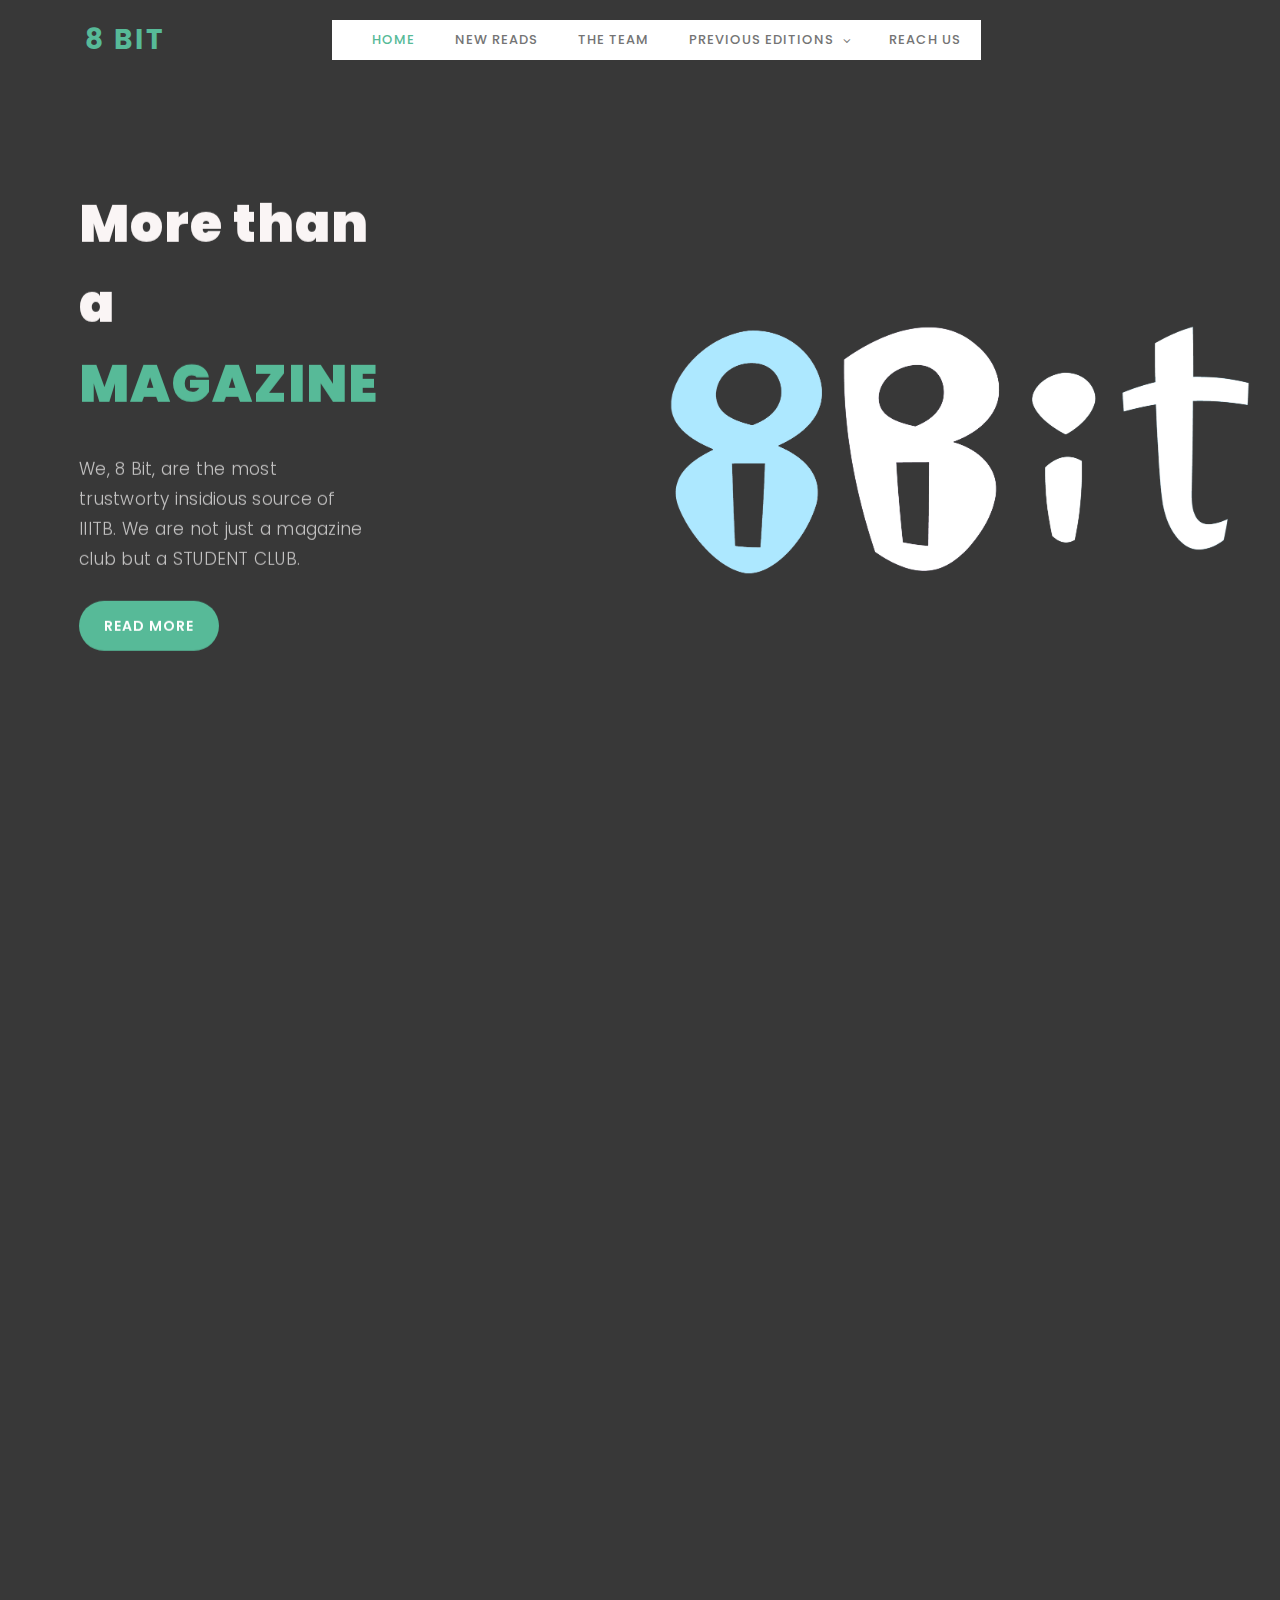
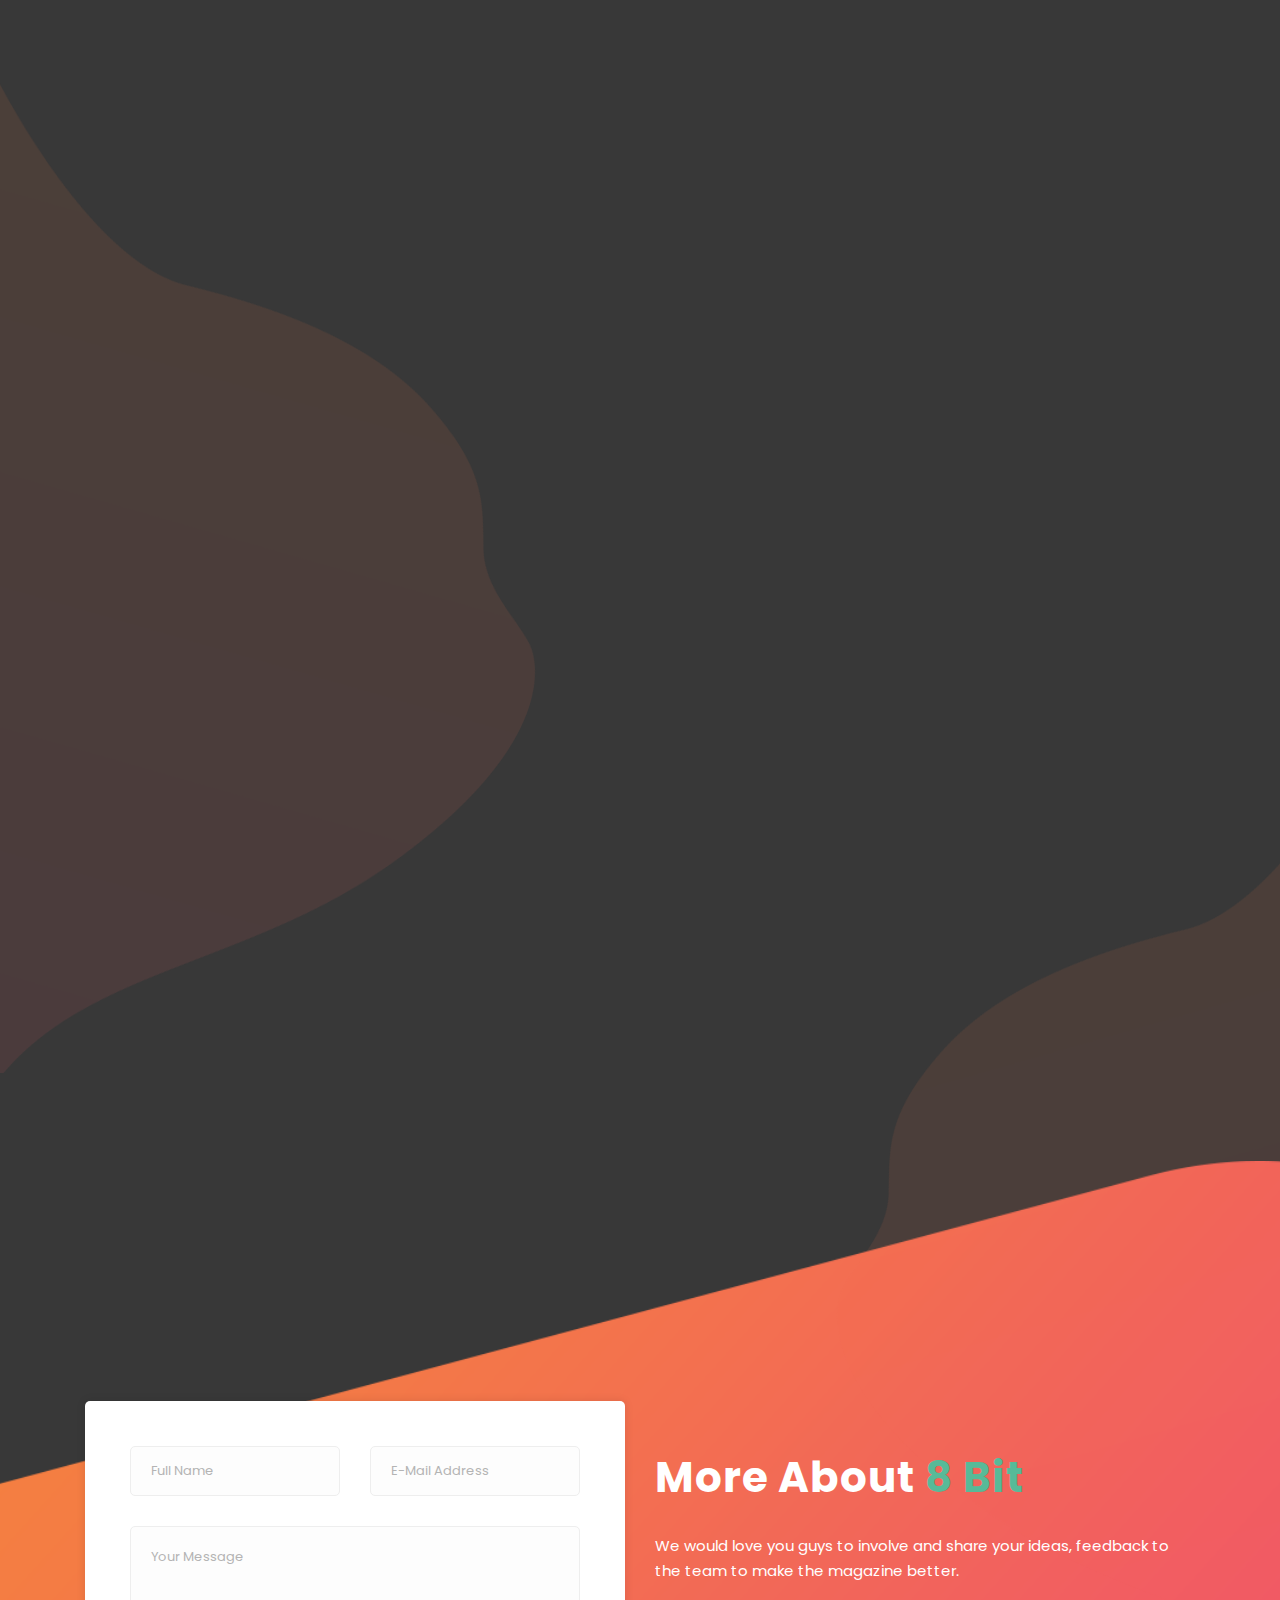
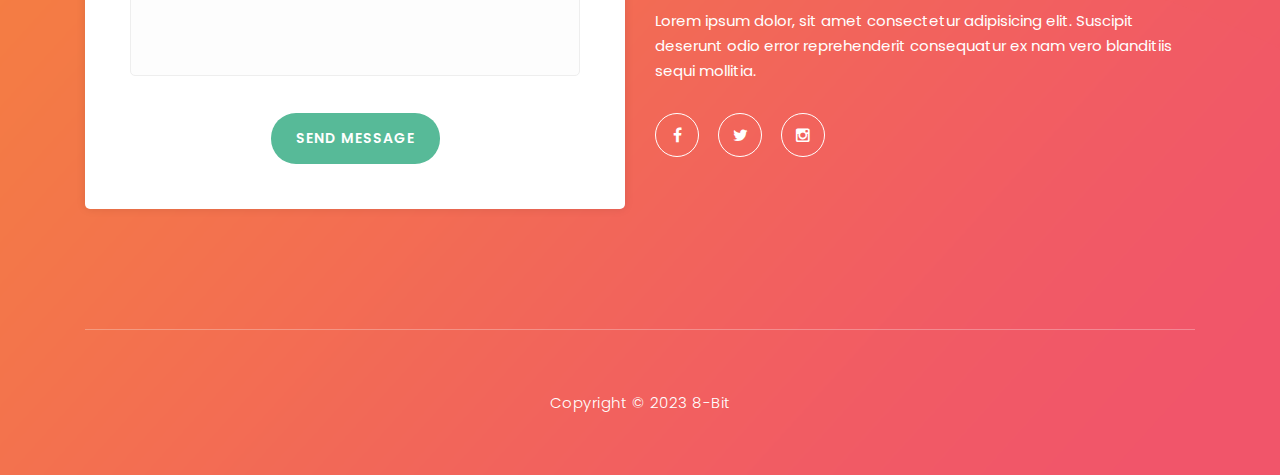
==== index.html @ 643fefad "Add files via upload" ====
<!DOCTYPE html>
<html lang="en">

<head>

    <meta charset="utf-8">
    <meta name="viewport" content="width=device-width, initial-scale=1, shrink-to-fit=no">
    <meta name="description" content="">
    <meta name="author" content="">
    <link href="https://fonts.googleapis.com/css?family=Poppins:100,200,300,400,500,600,700,800,900&display=swap" rel="stylesheet">

    <title>8 Bit</title>
    <link rel="icon" type="image/x-icon" href="assets/images/8Bit logo Transparent.png">

    <!-- Additional CSS Files -->
    <link rel="stylesheet" type="text/css" href="assets/css/bootstrap.min.css">

    <link rel="stylesheet" type="text/css" href="assets/css/font-awesome.css">

    <link rel="stylesheet" href="assets/css/style.css">

    <link rel="stylesheet" href="assets/css/owl-carousel.css">

</head>

<body>

    <!-- ***** Preloader Start ***** -->
    <div id="preloader">
        <div class="jumper">
            <div></div>
            <div></div>
            <div></div>
        </div>
    </div>
    <!-- ***** Preloader End ***** -->


    <!-- ***** Header Area Start ***** -->
    <header class="header-area header-sticky">
        <div class="container">
            <div class="row">
                <div class="col-12">
                    <nav class="main-nav">
                        <!-- ***** Logo Start ***** -->
                        <a href="index.html" class="logo">
                            8 Bit
                        </a>
                        <!-- ***** Logo End ***** -->
                        <!-- ***** Menu Start ***** -->
                        <ul class="nav">
                            <li class="scroll-to-section"><a href="#welcome" class="menu-item">Home</a></li>
                            <li class="scroll-to-section"><a href="#about" class="menu-item">New Reads</a></li>
                            <li><a href="./team/team.html">The Team</a>
                            </li>
                            <li class="submenu">
                                <a href="./magazinePage/mag.html">Previous Editions</a>
                            </li>
                            <li class="scroll-to-section"><a href="#contact" class="menu-item">Reach Us</a></li>
                        </ul>
                        <a class='menu-trigger'>
                            <span>Menu</span>
                        </a>
                        <!-- ***** Menu End ***** -->
                    </nav>
                </div>
            </div>
        </div>
    </header>
    <!-- ***** Header Area End ***** -->


    <!-- ***** Welcome Area Start ***** -->
    <div class="welcome-area" id="welcome">
        <!-- ***** Header Text Start ***** -->
        <div class="header-text">
            <div class="container">
                <div class="row">
                    <div class="left-text col-lg-6 col-md-12 col-sm-12 col-xs-12"
                        data-scroll-reveal="enter left move 30px over 0.6s after 0.4s">
                        <h1>More than a <em>MAGAZINE</em></h1>
                        <p>We, 8 Bit, are the most trustworty insidious source of IIITB. We are not just a magazine club but a STUDENT CLUB.</p> 
                        <a href="#about" class="main-button-slider">READ MORE</a>
                    </div>
                </div>
            </div>
        </div>
        <!-- ***** Header Text End ***** -->
    </div>
    <!-- ***** Welcome Area End ***** -->

    <!-- ***** Features Big Item Start ***** -->
    <section class="section" id="about">
        <div class="container">
            <div class="row">
                <div class="col-lg-4 col-md-6 col-sm-12 col-xs-12"
                    data-scroll-reveal="enter left move 30px over 0.6s after 0.4s">
                    <div class="features-item">
                        <div class="features-icon">
                            <img src="assets/images/magcover.png" alt="">
                            <h4>The Latest Release</h4>
                            <p>This is the latest release of the club which talks about all the events happened in the month of April.</p>
                            <a href="https://bit.ly/8bit-silver-jubilee" target="_blank" class="main-button">
                                Read Here
                            </a>
                        </div>
                    </div>
                </div>
                <div class="col-lg-4 col-md-6 col-sm-12 col-xs-12"
                    data-scroll-reveal="enter bottom move 30px over 0.6s after 0.4s">
                    <div class="features-item">
                        <div class="features-icon">
                            <img src="./magazinePage/assets/images/mag2.png" alt="">
                            <h4>The Most Read</h4>
                            <p>This is the latest release of the club which talks about all the events happened in the month of April.</p>
                            <a href="https://drive.google.com/file/d/1dlOh68uidjnScRmgsCy-uR4iBWKFXoN7/view" target="_blank" class="main-button">
                                Read Here
                            </a>
                        </div>
                    </div>
                </div>
                <div class="col-lg-4 col-md-6 col-sm-12 col-xs-12"
                    data-scroll-reveal="enter right move 30px over 0.6s after 0.4s">
                    <div class="features-item">
                        <div class="features-icon">
                            <img src="./magazinePage/assets/images/mag3.png" alt="">
                            <h4>The Start</h4>
                            <p>This is the latest release of the club which talks about all the events happened in the month of April.</p>
                            <a href="https://drive.google.com/file/d/1ORJxtQ1uxZ0QmLn30o7F_q2havm-HxZy/view?usp=drive_link" target="_blank" class="main-button">
                                Read Here
                            </a>
                        </div>
                    </div>
                </div>
            </div>
        </div>
    </section>
    <!-- ***** Features Big Item End ***** -->

    <div class="left-image-decor"></div>

    <!-- ***** Features Big Item Start ***** -->
    <section class="section" id="promotion">
        <div class="container">
            <div class="row">
                <div class="left-image col-lg-5 col-md-12 col-sm-12 mobile-bottom-fix-big"
                    data-scroll-reveal="enter left move 30px over 0.6s after 0.4s">
                    <img src="assets/images/next.png" class="rounded img-fluid d-block mx-auto" alt="App">
                </div>
                <div class="right-text offset-lg-1 col-lg-6 col-md-12 col-sm-12 mobile-bottom-fix">
                    <ul>
                        <li data-scroll-reveal="enter right move 30px over 0.6s after 0.4s">
                            <img src="assets/images/about-icon-01.png" alt="">
                            <div class="text">
                                <h4>What is Coming Next</h4>
                                <p>Lorem ipsum dolor, sit amet consectetur adipisicing elit. Suscipit deserunt odio error reprehenderit consequatur ex nam vero blanditiis sequi mollitia.</p>
                            </div>
                        </li>
                        <li data-scroll-reveal="enter right move 30px over 0.6s after 0.5s">
                            <img src="assets/images/about-icon-02.png" alt="">
                            <div class="text">
                                <h4>Contest Next Week</h4>
                                <p>Lorem ipsum dolor, sit amet consectetur adipisicing elit. Suscipit deserunt odio error reprehenderit consequatur ex nam vero blanditiis sequi mollitia.</p>
                            </div>
                        </li>
                        <li data-scroll-reveal="enter right move 30px over 0.6s after 0.6s">
                            <img src="assets/images/about-icon-03.png" alt="">
                            <div class="text">
                                <h4>Download the Previous Editions</h4>
                                <p>Lorem ipsum dolor, sit amet consectetur adipisicing elit. Suscipit deserunt odio error reprehenderit consequatur ex nam vero blanditiis sequi mollitia.</p>
                            </div>
                        </li>
                    </ul>
                </div>
            </div>
        </div>
    </section>
    <!-- ***** Features Big Item End ***** -->

    <div class="right-image-decor"></div>


    <!-- ***** Footer Start ***** -->
    <footer id="contact-us">
        <div class="container">
            <div class="footer-content">
                <div class="row">
                    <!-- ***** Contact Form Start ***** -->
                    <div class="col-lg-6 col-md-12 col-sm-12">
                        <div class="contact-form">
                            <form id="contact" action="mailto:8bit@iiitb.ac.in" method="post" enctype="text/plain">
                                <div class="row">
                                    <div class="col-md-6 col-sm-12">
                                        <fieldset>
                                            <input name="name" type="text" id="name" placeholder="Full Name" required=""
                                                style="background-color: rgba(250,250,250,0.3);">
                                        </fieldset>
                                    </div>
                                    <div class="col-md-6 col-sm-12">
                                        <fieldset>
                                            <input name="email" type="text" id="email" placeholder="E-Mail Address"
                                                required="" style="background-color: rgba(250,250,250,0.3);">
                                        </fieldset>
                                    </div>
                                    <div class="col-lg-12">
                                        <fieldset>
                                            <textarea name="message" rows="6" id="message" placeholder="Your Message"
                                                required="" style="background-color: rgba(250,250,250,0.3);"></textarea>
                                        </fieldset>
                                    </div>
                                    <div class="col-lg-12">
                                        <fieldset>
                                            <button type="submit" id="form-submit" class="main-button">Send Message</button>
                                        </fieldset>
                                    </div>
                                </div>
                            </form>
                        </div>
                    </div>
                    <div class="right-content col-lg-6 col-md-12 col-sm-12">
                        <h2>More About <em>8 Bit</em></h2>
                        <p>We would love you guys to involve and share your ideas, feedback to the team to make the magazine better.
                            <br><br>Lorem ipsum dolor, sit amet consectetur adipisicing elit. Suscipit deserunt odio error reprehenderit consequatur ex nam vero blanditiis sequi mollitia.</p>
                        <ul class="social">
                            <li><a href="#"><i class="fa fa-facebook"></i></a></li>
                            <li><a href="#"><i class="fa fa-twitter"></i></a></li>
                            <li><a href="#"><i class="fa fa-instagram"></i></a></li>
                        </ul>
                    </div>
                </div>
            </div>
            <div class="row">
                <div class="col-lg-12">
                    <div class="sub-footer">
                        <p>Copyright &copy; 2023 8-Bit

                       </p>
                    </div>
                </div>
            </div>
        </div>
    </footer>

    <!-- jQuery -->
    <script src="assets/js/jquery-2.1.0.min.js"></script>

    <!-- Bootstrap -->
    <script src="assets/js/popper.js"></script>
    <script src="assets/js/bootstrap.min.js"></script>

    <!-- Plugins -->
    <script src="assets/js/owl-carousel.js"></script>
    <script src="assets/js/scrollreveal.min.js"></script>
    <script src="assets/js/waypoints.min.js"></script>
    <script src="assets/js/jquery.counterup.min.js"></script>
    <script src="assets/js/imgfix.min.js"></script>

    <!-- Global Init -->
    <script src="assets/js/custom.js"></script>

</body>
</html>
---- assets/css/style.css ----
@import url("https://fonts.googleapis.com/css?family=Poppins:100,200,300,400,500,600,700,800,900");

html, body, div, span, applet, object, iframe, h1, h2, h3, h4, h5, h6, p, blockquote, div
pre, a, abbr, acronym, address, big, cite, code, del, dfn, em, font, img, ins, kbd, q,
s, samp, small, strike, strong, sub, sup, tt, var, b, u, i, center, dl, dt, dd, ol, ul, li,
figure, header, nav, section, article, aside, footer, figcaption {
  margin: 0;
  padding: 0;
  border: 0;
  outline: 0;
}

.clearfix:after {
  content: ".";
  display: block;
  clear: both;
  visibility: hidden;
  line-height: 0;
  height: 0;
}

.clearfix {
  display: inline-block;
}

html[xmlns] .clearfix {
  display: block;
}

* html .clearfix {
  height: 1%;
}

ul, li {
  padding: 0;
  margin: 0;
  list-style: none;
}

header, nav, section, article, aside, footer, hgroup {
  display: block;
}

* {
  box-sizing: border-box;
}

html, body {
  font-family: 'Poppins', sans-serif;
  font-weight: 400;
  background-color: #fff;
  font-size: 16px;
  -ms-text-size-adjust: 100%;
  -webkit-font-smoothing: antialiased;
  -moz-osx-font-smoothing: grayscale;
}

a {
  text-decoration: none !important;
}

h1, h2, h3, h4, h5, h6 {
  margin-top: 0px;
  margin-bottom: 0px;
}

ul {
  margin-bottom: 0px;
}

p {
  font-size: 15px;
  line-height: 25px;
  color: #e0e0e0;
}

html,
body {
  background: #383838;
  font-family: 'Poppins', sans-serif;
}

::selection {
  background: #2d4159;
  color: #fff;
}

::-moz-selection {
  background: #2d4159;
  color: #fff;
}

@media (max-width: 991px) {
  html, body {
    overflow-x: hidden;
  }
  .mobile-top-fix {
    margin-top: 30px;
    margin-bottom: 0px;
  }
  .mobile-bottom-fix {
    margin-bottom: 30px;
  }
  .mobile-bottom-fix-big {
    margin-bottom: 60px;
  }
}

a.main-button-slider {
  font-size: 14px;
  border-radius: 25px;
  padding: 15px 25px;
  background-color: #57ba98;
  text-transform: uppercase;
  color: #fff;
  font-weight: 600;
  letter-spacing: 1px;
  -webkit-transition: all 0.3s ease 0s;
  -moz-transition: all 0.3s ease 0s;
  -o-transition: all 0.3s ease 0s;
  transition: all 0.3s ease 0s;
}

a.main-button-slider:hover {
  background-color: #2d4159;
}

a.main-button {
  font-size: 14px;
  border-radius: 25px;
  padding: 15px 25px;
  background-color: #57ba98;
  text-transform: uppercase;
  color: #fff;
  font-weight: 600;
  letter-spacing: 1px;
  -webkit-transition: all 0.3s ease 0s;
  -moz-transition: all 0.3s ease 0s;
  -o-transition: all 0.3s ease 0s;
  transition: all 0.3s ease 0s;
}

a.main-button:hover {
  background-color: #2d4159;
}

button.main-button {
  outline: none;
  border: none;
  cursor: pointer;
  font-size: 14px;
  border-radius: 25px;
  padding: 15px 25px;
  background-color: #57ba98;
  text-transform: uppercase;
  color: #fff;
  font-weight: 600;
  letter-spacing: 1px;
  -webkit-transition: all 0.3s ease 0s;
  -moz-transition: all 0.3s ease 0s;
  -o-transition: all 0.3s ease 0s;
  transition: all 0.3s ease 0s;
}

button.main-button:hover {
  background-color: #2d4159;
}


.center-heading {
  margin-bottom: 70px;
}

.center-heading h2 {
  margin-top: 0px;
  text-align: center;
  font-size: 42px;
  font-weight: 700;
  color: #d4d4d4;
  margin-bottom: 25px;
}

.center-heading h2 em {
  font-style: normal;
  color: #57ba98;
}

.center-heading p {
  font-size: 15px;
  color: #d4d4d4  ;
  text-align: center;
}


/* 
---------------------------------------------
header
--------------------------------------------- 
*/

.background-header {
  background-color: #fff;
  height: 80px!important;
  position: fixed!important;
  top: 0px;
  left: 0px;
  right: 0px;
  box-shadow: 0px 0px 10px rgba(0,0,0,0.15)!important;
}

.background-header .logo,
.background-header .main-nav .nav li a {
  color: #1e1e1e!important;
}

.background-header .main-nav .nav li:hover a {
  color: #57ba98!important;
}

.background-header .nav li a.active {
  color: #57ba98!important;
}

.header-area {
  position: absolute;
  top: 0px;
  left: 0px;
  right: 0px;
  z-index: 100;
  height: 100px;
  -webkit-transition: all .5s ease 0s;
  -moz-transition: all .5s ease 0s;
  -o-transition: all .5s ease 0s;
  transition: all .5s ease 0s;
}

.header-area .main-nav {
  min-height: 80px;
  background: transparent;
}

.header-area .main-nav .logo {
  line-height: 80px;
  color: #57ba98;
  font-size: 28px;
  font-weight: 700;
  text-transform: uppercase;
  letter-spacing: 2px;
  float: left;
  -webkit-transition: all 0.3s ease 0s;
  -moz-transition: all 0.3s ease 0s;
  -o-transition: all 0.3s ease 0s;
  transition: all 0.3s ease 0s;
}


.header-area .main-nav .nav {
  float: left;
  margin-top: 27px;
  margin-left: 15%;
  margin-right: 0px;
  background-color: #fff;
  padding: 0px 20px;
  -webkit-transition: all 0.3s ease 0s;
  -moz-transition: all 0.3s ease 0s;
  -o-transition: all 0.3s ease 0s;
  transition: all 0.3s ease 0s;
  position: relative;
  z-index: 999;
}

.header-area .main-nav .nav li {
  padding-left: 20px;
  padding-right: 20px;
}

.header-area .main-nav .nav li:last-child {
  padding-right: 0px;
}

.header-area .main-nav .nav li a {
  display: block;
  font-weight: 500;
  font-size: 13px;
  color: #747474;
  text-transform: uppercase;
  -webkit-transition: all 0.3s ease 0s;
  -moz-transition: all 0.3s ease 0s;
  -o-transition: all 0.3s ease 0s;
  transition: all 0.3s ease 0s;
  height: 40px;
  line-height: 40px;
  border: transparent;
  letter-spacing: 1px;
}

.header-area .main-nav .nav li:hover a {
  color: #57ba98;
}

.header-area .main-nav .nav li.submenu {
  position: relative;
  padding-right: 35px;
}

.header-area .main-nav .nav li.submenu:after {
  font-family: FontAwesome;
  content: "\f107";
  font-size: 12px;
  color: #747474;
  position: absolute;
  right: 18px;
  top: 12px;
}

.header-area .main-nav .nav li.submenu ul {
  position: absolute;
  width: 200px;
  box-shadow: 0 2px 28px 0 rgba(0, 0, 0, 0.06);
  overflow: hidden;
  top: 40px;
  opacity: 0;
  transform: translateY(-2em);
  visibility: hidden;
  z-index: -1;
  transition: all 0.3s ease-in-out 0s, visibility 0s linear 0.3s, z-index 0s linear 0.01s;
}

.header-area .main-nav .nav li.submenu ul li {
  margin-left: 0px;
  padding-left: 0px;
  padding-right: 0px;
}

.header-area .main-nav .nav li.submenu ul li a {
  display: block;
  background: #fff;
  color: #747474!important;
  padding-left: 20px;
  height: 40px;
  line-height: 40px;
  -webkit-transition: all 0.3s ease 0s;
  -moz-transition: all 0.3s ease 0s;
  -o-transition: all 0.3s ease 0s;
  transition: all 0.3s ease 0s;
  position: relative;
  font-size: 13px;
  border-bottom: 1px solid #f5f5f5;
}

.header-area .main-nav .nav li.submenu ul li a:before {
  content: '';
  position: absolute;
  width: 0px;
  height: 40px;
  left: 0px;
  top: 0px;
  bottom: 0px;
  -webkit-transition: all 0.3s ease 0s;
  -moz-transition: all 0.3s ease 0s;
  -o-transition: all 0.3s ease 0s;
  transition: all 0.3s ease 0s;
  background: #57ba98;
}

.header-area .main-nav .nav li.submenu ul li a:hover {
  background: #fff;
  color: #57ba98!important;
  padding-left: 25px;
}

.header-area .main-nav .nav li.submenu ul li a:hover:before {
  width: 3px;
}

.header-area .main-nav .nav li.submenu:hover ul {
  visibility: visible;
  opacity: 1;
  z-index: 1;
  transform: translateY(0%);
  transition-delay: 0s, 0s, 0.3s;
}

.header-area .main-nav .menu-trigger {
  cursor: pointer;
  display: block;
  position: absolute;
  top: 23px;
  width: 32px;
  height: 40px;
  text-indent: -9999em;
  z-index: 99;
  right: 40px;
  display: none;
}

.header-area .main-nav .menu-trigger span,
.header-area .main-nav .menu-trigger span:before,
.header-area .main-nav .menu-trigger span:after {
  -moz-transition: all 0.4s;
  -o-transition: all 0.4s;
  -webkit-transition: all 0.4s;
  transition: all 0.4s;
  background-color: #1e1e1e;
  display: block;
  position: absolute;
  width: 30px;
  height: 2px;
  left: 0;
}

.background-header .main-nav .menu-trigger span,
.background-header .main-nav .menu-trigger span:before,
.background-header .main-nav .menu-trigger span:after {
  background-color: #1e1e1e;
}

.header-area .main-nav .menu-trigger span:before,
.header-area .main-nav .menu-trigger span:after {
  -moz-transition: all 0.4s;
  -o-transition: all 0.4s;
  -webkit-transition: all 0.4s;
  transition: all 0.4s;
  background-color: #1e1e1e;
  display: block;
  position: absolute;
  width: 30px;
  height: 2px;
  left: 0;
  width: 75%;
}

.background-header .main-nav .menu-trigger span:before,
.background-header .main-nav .menu-trigger span:after {
  background-color: #1e1e1e;
}

.header-area .main-nav .menu-trigger span:before,
.header-area .main-nav .menu-trigger span:after {
  content: "";
}

.header-area .main-nav .menu-trigger span {
  top: 16px;
}

.header-area .main-nav .menu-trigger span:before {
  -moz-transform-origin: 33% 100%;
  -ms-transform-origin: 33% 100%;
  -webkit-transform-origin: 33% 100%;
  transform-origin: 33% 100%;
  top: -10px;
  z-index: 10;
}

.header-area .main-nav .menu-trigger span:after {
  -moz-transform-origin: 33% 0;
  -ms-transform-origin: 33% 0;
  -webkit-transform-origin: 33% 0;
  transform-origin: 33% 0;
  top: 10px;
}

.header-area .main-nav .menu-trigger.active span,
.header-area .main-nav .menu-trigger.active span:before,
.header-area .main-nav .menu-trigger.active span:after {
  background-color: transparent;
  width: 100%;
}

.header-area .main-nav .menu-trigger.active span:before {
  -moz-transform: translateY(6px) translateX(1px) rotate(45deg);
  -ms-transform: translateY(6px) translateX(1px) rotate(45deg);
  -webkit-transform: translateY(6px) translateX(1px) rotate(45deg);
  transform: translateY(6px) translateX(1px) rotate(45deg);
  background-color: #1e1e1e;
}

.background-header .main-nav .menu-trigger.active span:before {
  background-color: #1e1e1e;
}

.header-area .main-nav .menu-trigger.active span:after {
  -moz-transform: translateY(-6px) translateX(1px) rotate(-45deg);
  -ms-transform: translateY(-6px) translateX(1px) rotate(-45deg);
  -webkit-transform: translateY(-6px) translateX(1px) rotate(-45deg);
  transform: translateY(-6px) translateX(1px) rotate(-45deg);
  background-color: #1e1e1e;
}

.background-header .main-nav .menu-trigger.active span:after {
  background-color: #1e1e1e;
}

.header-area.header-sticky {
  min-height: 80px;
}

.header-area.header-sticky .nav {
  margin-top: 20px !important;
}

.header-area.header-sticky .nav li a.active {
  color: #57ba98;
}

@media (max-width: 1200px) {
  .header-area .main-nav .nav li {
    padding-left: 12px;
    padding-right: 12px;
  }
  .header-area .main-nav:before {
    display: none;
  }
}

@media (max-width: 991px) {
  .logo {
    text-align: center;
    float: none!important;
  }
  .header-area {
    background-color: #f7f7f7;
    padding: 0px 15px;
    height: 80px;
    box-shadow: none;
    text-align: center;
  }
  .header-area .container {
    padding: 0px;
  }
  .header-area .logo {
    margin-left: 30px;
  }
  .header-area .menu-trigger {
    display: block !important;
  }
  .header-area .main-nav {
    overflow: hidden;
  }
  .header-area .main-nav .nav {
    float: none;
    width: 100%;
    margin-top: 0px !important;
    display: none;
    -webkit-transition: all 0s ease 0s;
    -moz-transition: all 0s ease 0s;
    -o-transition: all 0s ease 0s;
    transition: all 0s ease 0s;
    margin-left: 0px;
  }
  .header-area .main-nav .nav li:first-child {
    border-top: 1px solid #eee;
  }
  .header-area .main-nav .nav li {
    width: 100%;
    background: #fff;
    border-bottom: 1px solid #eee;
    padding-left: 0px !important;
    padding-right: 0px !important;
  }
  .header-area .main-nav .nav li a {
    height: 50px !important;
    line-height: 50px !important;
    padding: 0px !important;
    border: none !important;
    background: #f7f7f7 !important;
    color: #191a20 !important;
  }
  .header-area .main-nav .nav li a:hover {
    background: #eee !important;
    color: #57ba98!important;
  }
  .header-area .main-nav .nav li.submenu ul {
    position: relative;
    visibility: inherit;
    opacity: 1;
    z-index: 1;
    transform: translateY(0%);
    transition-delay: 0s, 0s, 0.3s;
    top: 0px;
    width: 100%;
    box-shadow: none;
    height: 0px;
  }
  .header-area .main-nav .nav li.submenu ul li a {
    font-size: 12px;
    font-weight: 400;
  }
  .header-area .main-nav .nav li.submenu ul li a:hover:before {
    width: 0px;
  }
  .header-area .main-nav .nav li.submenu ul.active {
    height: auto !important;
  }
  .header-area .main-nav .nav li.submenu:after {
    color: #3B566E;
    right: 25px;
    font-size: 14px;
    top: 15px;
  }
  .header-area .main-nav .nav li.submenu:hover ul, .header-area .main-nav .nav li.submenu:focus ul {
    height: 0px;
  }
}

@media (min-width: 992px) {
  .header-area .main-nav .nav {
    display: flex !important;
  }
}

.welcome-area {
  width: 100%;
  height: 100vh;
  min-height: 793px;
}   

.welcome-area .header-text .left-text {
  position: relative;
  align-self: center;
  margin-top: 35%;
  transform: perspective(1px) translateY(-30%) !important;
}

.welcome-area .header-text h1 {
  font-weight: 900;
  font-size: 52px;
  line-height: 80px;
  letter-spacing: 1px;
  margin-bottom: 30px;
  color: #faf5f5;
}

.welcome-area .header-text h1 em {
  font-style: normal;
  color: #57ba98;
}

.welcome-area .header-text p {
  font-weight: 300;
  font-size: 17px;
  color: #c4c3c3;
  line-height: 30px;
  letter-spacing: 0.25px;
  margin-bottom: 40px;
  position: relative;
}

@media (max-width: 1420px) {
  .welcome-area .header-text {
    width: 70%;
    margin-left: 5%;
  }
}

@media (max-width: 1320px) {
  .welcome-area .header-text .left-text {
    margin-top: 50%;
  }
  .welcome-area .header-text {
    width: 50%;
    margin-left: 5%;
  }
}

@media (max-width: 1140px) {
  .welcome-area {
    height: auto;
  }
  .welcome-area .header-text {       
    width: 92%;
    padding-top: 180px;
  }
  .welcome-area .header-text .left-text {
    margin-top: 5%;
    transform: none !important;
  }
}
@media (max-width: 810px) {
  .welcome-area {
    background-size: contain;
  }

  .welcome-area .header-text {
    padding-top: 25%;
    margin-left: 0;
  }
    
  .container-fluid .col-md-12 {
    margin-right: 0px;
    padding-right: 0px;
  }
}

@media (min-width: 992px) {
  .welcome-area{
    background-image: url(../images/8Bit\ logo\ Transparent.png);
    background-repeat: no-repeat;
    background-position: right center;
    background-size: 50%;
  }
}

/*
---------------------------------------------
about
---------------------------------------------
*/

#about {
  padding: 100px 0px;
  position: relative;
  z-index: 9;
}

@media (max-width: 992px) {
  .features-item {
    margin-bottom: 45px;
  }
}

.features-item {
  background: rgb(243, 169, 84) !important;
  background: linear-gradient(145deg, rgb(243, 169, 84) 0%, rgba(241,85,106,1) 100%) !important; 
  border-radius: 5px;
  padding: 60px 30px;
  text-align: center;
  box-shadow: 0px 0px 10px rgba(0,0,0,0.1);
}

.features-item h2 {
  z-index: 9;
  position: absolute;
  top: 15px;
  left: 45px;
  font-size: 100px;
  font-weight: 600;
  color: #e9f5fd;
  margin-bottom: 40px;
}

.features-item img {
  z-index: 10;
  position: relative;
  max-width: 100%;
  margin-bottom: 40px;
  opacity: 0.8;
}

.features-item h4 {
  margin-top: 0px;
  font-size: 22px;
  color: #272727;
  margin-bottom: 25px;
}

.features-item .main-button {
  margin-top: 35px;
  display: inline-block;
}


/*
---------------------------------------------
promotion
---------------------------------------------
*/

.left-image-decor {
  background-image: url(../images/left-bg-decor.png);
  background-repeat: no-repeat;
  position: absolute;
  width: 100%;
  display: inline-block;
  height: 110%;
  margin-top: -200px;
}

#promotion {
  padding: 100px 0px;
}

#promotion .left-image {
  align-self: center;
}

#promotion .right-text ul {
  padding: 0;
  margin: 0;
}

#promotion .right-text ul li {
  display: inline-block;
  margin-bottom: 60px;
}

#promotion .right-text ul li:last-child {
  margin-bottom: 0px;
}

#promotion .right-text img {
  display: inline-block;
  float: left;
  margin-right: 30px;
}

#promotion .right-text h4 {
  font-size: 22px;
  color: #57ba98;
  margin-bottom: 15px;
  margin-top: 3px;
}


/*
--------------------------------------------
testimonials
--------------------------------------------
*/
.right-image-decor {
  background-image: url(../images/right-bg-decor.png);
  background-repeat: no-repeat;
  background-position: right center;
  position: absolute;
  width: 100%;
  display: inline-block;
  height: 110%;
  margin-top: -200px;
}

#testimonials {
  padding-top: 100px;
  position: relative;
  z-index: 9;
}

#testimonials .item {
  position: relative;
}

#testimonials .item .testimonial-content {
  background: rgb(63, 244, 169) !important;
  background: linear-gradient(145deg, rgb(63, 244, 169) 0%, rgba(241,85,106,1) 100%) !important; 
  margin-left: 60px;
  padding: 40px 30px;
  text-align: center;
  border-radius: 5px;
}

#testimonials .item .testimonial-content ul li {
  display: inline-block;
  margin: 0px 1px;
}

#testimonials .item .testimonial-content ul li i {
  color: #fff;
  font-size: 13px;
}

#testimonials .item .testimonial-content h4 {
  font-size: 22px;
  margin-top: 20px;
  color: #424242;
}

#testimonials .item .testimonial-content p {
  color: #fff;
  font-weight: 200;
  margin: 20px 0px 15px 0px;
}

#testimonials .item .testimonial-content span {
  color: #000000;
  font-weight: 200;
  font-size: 13px;
}

#testimonials .author img {
  max-width: 120px;
  margin-bottom: -60px;
}

.owl-carousel .owl-nav button.owl-next span {
  z-index: 10;
  top: 45%;
  border-radius: 10px;
  font-size: 46px;
  color: #fff;
  right: -210px;
  width: 80px;
  height: 80px;
  line-height: 80px;
  text-align: center;
  display: inline-block;
  background: rgb(63, 244, 169) !important;
  background: linear-gradient(145deg, rgb(63, 244, 169) 0%, rgba(241,85,106,1) 100%) !important;
  position: absolute;
}

.owl-carousel .owl-nav button.owl-prev span {
  z-index: 9;
  top: 30%;
  border-radius: 10px;
  font-size: 46px;
  color: #fff;
  right: -150px;
  width: 80px;
  height: 80px;
  line-height: 80px;
  text-align: center;
  display: inline-block;
  background: rgb(63, 244, 169) !important;
  background: linear-gradient(145deg, rgb(63, 244, 169) 0%, rgba(241,85,106,1) 100%) !important;
  position: absolute;
}

@media screen and (max-width: 1060px) {
  .owl-carousel .owl-nav {
    display: none!important;
  }
}

/* 
---------------------------------------------
footer
--------------------------------------------- 
*/

@media (max-width: 992px) {
  footer {
    padding-top: 0px!important;
    margin-top: 0px!important;
  }
  .contact-form {
    margin-bottom: 45px;
  }
  footer .right-content {
    text-align: center;
  }
  footer .footer-content {
    padding: 60px 0px!important;
  }
}

footer {
  margin-top: 200px;
  padding-top: 120px;
  background-image: url(../images/footer-bg.png);
  background-repeat: no-repeat;
  background-position: center center;
  background-size: cover;
  width: 100%;
}

footer .footer-content {
  padding: 120px 0px;
}

.contact-form {
  position: relative;
  z-index: 10;
  padding: 45px;
  border-radius: 5px;
  background-color: #fff;
  box-shadow: 0px 0px 10px rgba(0,0,0,0.1);
  
}

footer .right-content {
  align-self: center;
}

.contact-form input,
.contact-form textarea {
  color: #777;
  font-size: 13px;
  border: 1px solid #eee;
  background-color: #f7f7f7;
  border-radius: 5px;
  width: 100%;
  height: 50px;
  outline: none;
  padding-left: 20px;
  padding-right: 20px;
  -webkit-appearance: none;
  -moz-appearance: none;
  appearance: none;
  margin-bottom: 30px;
}

.contact-form textarea {
  height: 150px;
  resize: none;
  padding: 20px;
}

.contact-form {
  text-align: center;
}

.contact-form ::-webkit-input-placeholder { /* Edge */
  color: #b4b4b4;
}

.contact-form :-ms-input-placeholder { /* Internet Explorer 10-11 */
  color: #b4b4b4;
}

.contact-form ::placeholder {
  color: #b4b4b4;
}

.footer-content .right-content {
  color: #fff;
}

.footer-content .right-content h2 {
  margin-top: 0px;
  margin-bottom: 30px;
  font-size: 42px;
  text-transform: capitalize;
  font-weight: 700;
  letter-spacing: 1px;
}

.footer-content .right-content h2 em {
  font-style: normal;
  color: #57ba98;
}

.footer-content .right-content p {
  color: #FFF;
}

.footer-content .right-content a {
  color: #FFF;
}

.footer-content .right-content a:hover {
  color: #FC3;
}

footer .social {
  overflow: hidden;
  margin-top: 30px;
}

footer .social li:first-child {
  margin-left: 0px;
}

footer .social li {
  margin: 0px 7.5px;
  display: inline-block;
}

footer .social li a {
  color: #fff;
  text-align: center;
  background-color: transparent;
  border: 1px solid #fff;
  width: 44px;
  height: 44px;
  line-height: 44px;
  border-radius: 50%;
  display: inline-block;
  font-size: 16px;
  -webkit-transition: all 0.3s ease 0s;
  -moz-transition: all 0.3s ease 0s;
  -o-transition: all 0.3s ease 0s;
  transition: all 0.3s ease 0s;
}

footer .social li a:hover {
  background-color: #57ba98;
  border-color: #57ba98;
  color: #fff;
}

footer .copyright {
  margin-top: 10px;
  font-weight: 400;
  font-size: 15px;
  color: #4a4a4a;
  letter-spacing: 0.88px;
  text-transform: capitalize;
}

footer .sub-footer {
  padding: 60px 0px;
  border-top: 1px solid rgba(250,250,250,0.3);
  text-align: center;
}

footer .sub-footer a {
	color: #FFF;
}

footer .sub-footer a:hover {
	color: #FC3;
}

footer .sub-footer p {
  color: #fff;
  font-size: 15px;
  font-weight: 300;
  letter-spacing: 0.5px;
}

@media (max-width: 991px) {
  footer .copyright {
    text-align: center;
  }
  footer .social {
    text-align: center;
  }
}

/* 
---------------------------------------------
preloader
--------------------------------------------- 
*/
#preloader {
  overflow: hidden;
  background-image: linear-gradient(145deg, #57ba98 0%, #2d4159 100%);
  left: 0;
  right: 0;
  top: 0;
  bottom: 0;
  position: fixed;
  z-index: 9999;
  color: #fff;
}

#preloader .jumper {
  left: 0;
  top: 0;
  right: 0;
  bottom: 0;
  display: block;
  position: absolute;
  margin: auto;
  width: 50px;
  height: 50px;
}

#preloader .jumper > div {
  background-color: #fff;
  width: 10px;
  height: 10px;
  border-radius: 100%;
  -webkit-animation-fill-mode: both;
  animation-fill-mode: both;
  position: absolute;
  opacity: 0;
  width: 50px;
  height: 50px;
  -webkit-animation: jumper 1s 0s linear infinite;
  animation: jumper 1s 0s linear infinite;
}

#preloader .jumper > div:nth-child(2) {
  -webkit-animation-delay: 0.33333s;
  animation-delay: 0.33333s;
}

#preloader .jumper > div:nth-child(3) {
  -webkit-animation-delay: 0.66666s;
  animation-delay: 0.66666s;
}

@-webkit-keyframes jumper {
  0% {
    opacity: 0;
    -webkit-transform: scale(0);
    transform: scale(0);
  }
  5% {
    opacity: 1;
  }
  100% {
    -webkit-transform: scale(1);
    transform: scale(1);
    opacity: 0;
  }
}

@keyframes jumper {
  0% {
    opacity: 0;
    -webkit-transform: scale(0);
    transform: scale(0);
  }
  5% {
    opacity: 1;
  }
  100% {
    opacity: 0;
  }
}

/* 
---------------------------------------------
team page
--------------------------------------------- 
*/

.text-blk {
  margin-top: 0px;
  margin-right: 0px;
  margin-bottom: 0px;
  margin-left: 0px;
  padding-top: 10px;
  padding-right: 10px;
  padding-bottom: 10px;
  padding-left: 10px;
  line-height: 25px;
}

.responsive-cell-block {
  min-height: 75px;
}

.responsive-container-block {
  min-height: 75px;
  height: fit-content;
  width: 100%;
  padding-top: 10px;
  padding-right: 10px;
  padding-bottom: 10px;
  padding-left: 10px;
  display: flex;
  flex-wrap: wrap;
  margin-top: 5%;
  margin-right: auto;
  margin-bottom: 5%;
  margin-left: auto;
  justify-content: flex-start;
}

.outer-container {
  padding-top: 10px;
  padding-right: 30px;
  padding-bottom: 10px;
  padding-left: 30px;
  border: none;
}

.inner-container {
  max-width: 1320px;
  padding-top: 10px;
  padding-right: 10px;
  padding-bottom: 10px;
  padding-left: 10px;
  margin-top: 50px;
  margin-right: auto;
  margin-bottom: 50px;
  margin-left: auto;
  border: none;
}

.heading-text {
  display: flex;
  flex-direction: column;
  margin-top: 0px;
  margin-right: 0px;
  margin-left: 0px;
  padding-top: 0px;
  padding-right: 0px;
  padding-bottom: 0px;
  padding-left: 0px;
  font-weight: 900;
  font-size: 50px;
  line-height: 80px;
  letter-spacing: 1px;
  color: #faf5f5;
}

.sty{
  display: flex;
  flex-direction: column;
  font-weight: 900;
  font-size: 50px;
  line-height: 80px;
  letter-spacing: 1px;
  margin-bottom: 30px;
  font-style: normal;
  color: #57ba98; 
}
.sub-heading-text {
  line-height: 30px;
  color: #e0e0e0;
}

.name {
  font-size: 18px;
  font-weight: 800;
  line-height: 24px;
  padding-top: 15px;
  padding-right: 10px;
  padding-bottom: 5px;
  padding-left: 0px;
}

.position {
  line-height: 24px;
  padding-top: 10px;
  padding-right: 10px;
  padding-bottom: 10px;
  padding-left: 0px;
}

.card {
  display: block;
  flex-direction: column;
  align-items: center;
  padding-top: 10px;
  padding-right: 10px;
  padding-bottom: 10px;
  padding-left: 10px;
  background-color: #383838;
  border: none;
}

.card-img {
  width: 100%;
  height: 250px;
  margin-top: 0px;
  margin-right: auto;
  margin-bottom: 0px;
  margin-left: auto;
  max-width: 300px;
}

.card-container {
  display: inline-block;
  margin-top: 0px;
  margin-right: 0px;
  margin-bottom: 40px;
  margin-left: 0px;
  background-color: #383838
}

.headings-container {
  padding-top: 0px;
  padding-right: 10px;
  padding-bottom: 0px;
  padding-left: 0px;
}

.team-members-container {
  display: flex;
  flex-wrap: wrap;
  background-color: #383838
}

@media (max-width: 1024px) {
  .name {
    padding-top: 10px;
    padding-right: 10px;
    padding-bottom: 5px;
    padding-left: 0px;
  }

  .position {
    padding-top: 0px;
    padding-right: 10px;
    padding-bottom: 10px;
    padding-left: 0px;
  }

  .card-img {
    width: 100%;
    min-width: 100%;
    height: 250px;
    min-height: 230px;
    max-height: 230px;
  }
}

@media (max-width: 768px) {
  .position {
    margin-top: 0px;
    margin-right: 0px;
    margin-bottom: 0px;
    margin-left: 0px;
  }

  .name {
    margin-top: 0px;
    margin-right: 0px;
    margin-bottom: 0px;
    margin-left: 0px;
  }

  .heading-text {
    text-align: center;
    padding-top: 10px;
    padding-right: 0px;
    padding-bottom: 10px;
    padding-left: 0px;
  }

  .sty{
    text-align: center;
    padding-top: 10px;
    padding-right: 0px;
    padding-bottom: 10px;
    padding-left: 0px;
  }
  .sub-heading-text {
    text-align: center;
    color: #e0e0e0;
    max-width: 500px;
    margin-top: 0px;
    margin-right: auto;
    margin-bottom: 0px;
    margin-left: auto;
  }

  .team-members-container {
    padding-top: 0px;
    padding-right: 0px;
    padding-bottom: 0px;
    padding-left: 0px;
    margin-top: 30px;
    margin-right: 0px;
    margin-bottom: 0px;
    margin-left: 0px;
    background-color: #383838
  }

  .card {
    display: flex;
  }

  .card-img {
    max-width: 300px;
    min-width: 250px;
  }

  .headings-container {
    padding-top: 0px;
    padding-right: 0px;
    padding-bottom: 0px;
    padding-left: 0px;
  }

  .card {
    padding-top: 0px;
    padding-right: 0px;
    padding-bottom: 0px;
    padding-left: 0px;
    background-color: #383838;
  }

  .heading-text {
    padding-top: 0px;
    padding-right: 0px;
    padding-bottom: 0px;
    padding-left: 0px;
  }

  .inner-container {
    padding-top: 0px;
    padding-right: 0px;
    padding-bottom: 0px;
    padding-left: 0px;
  }
}

@media (max-width: 500px) {
  .heading-text {
    text-align: left;
    line-height: 65px;
  }

  .sty {
    text-align: left;
    line-height: 65px;
  }

  .sub-heading-text {
    color: #e0e0e0;
    text-align: left;
  }

  .name {
    margin-top: 0px;
    margin-right: 0px;
    margin-bottom: 0px;
    margin-left: 0px;
    padding-top: 10px;
    padding-right: 0px;
    padding-bottom: 5px;
    padding-left: 0px;
  }

  .position {
    margin-top: 0px;
    margin-right: 0px;
    margin-bottom: 0px;
    margin-left: 0px;
    padding-top: 0px;
    padding-right: 0px;
    padding-bottom: 10px;
    padding-left: 0px;
  }

  .inner-container {
    margin-top: 80px;
    margin-right: 0px;
    margin-bottom: 50px;
    margin-left: 0px;
    padding-top: 0px;
    padding-right: 0px;
    padding-bottom: 0px;
    padding-left: 0px;
  }

  .card {
    display: flex;
    flex-direction: column;
    align-items: center;
    justify-content: center;
  }

  .outer-container {
    padding-top: 10px;
    padding-right: 20px;
    padding-bottom: 10px;
    padding-left: 20px;
  }

  .card-img {
    width: 100%;
  }

  .heading-text {
    font-size: 40px;
    line-height: 45px;
  }

  .sty{
      font-size: 40px;
      line-height: 45px;
  }

  .card-img {
    min-width: auto;
  }
}

.wk-desk-1 {
  width: 8.333333%;
}

.wk-desk-2 {
  width: 16.666667%;
}

.wk-desk-3 {
  width: 25%;
}

.wk-desk-4 {
  width: 33.333333%;
}

.wk-desk-5 {
  width: 41.666667%;
}

.wk-desk-6 {
  width: 50%;
}

.wk-desk-7 {
  width: 58.333333%;
}

.wk-desk-8 {
  width: 66.666667%;
}

.wk-desk-9 {
  width: 75%;
}

.wk-desk-10 {
  width: 83.333333%;
}

.wk-desk-11 {
  width: 91.666667%;
}

.wk-desk-12 {
  width: 100%;
}

@media (max-width: 1024px) {
  .wk-ipadp-1 {
    width: 8.333333%;
  }

  .wk-ipadp-2 {
    width: 16.666667%;
  }

  .wk-ipadp-3 {
    width: 25%;
  }

  .wk-ipadp-4 {
    width: 33.333333%;
  }

  .wk-ipadp-5 {
    width: 41.666667%;
  }

  .wk-ipadp-6 {
    width: 50%;
  }

  .wk-ipadp-7 {
    width: 58.333333%;
  }

  .wk-ipadp-8 {
    width: 66.666667%;
  }

  .wk-ipadp-9 {
    width: 75%;
  }

  .wk-ipadp-10 {
    width: 83.333333%;
  }

  .wk-ipadp-11 {
    width: 91.666667%;
  }

  .wk-ipadp-12 {
    width: 100%;
  }
}

@media (max-width: 768px) {
  .wk-tab-1 {
    width: 8.333333%;
  }

  .wk-tab-2 {
    width: 16.666667%;
  }

  .wk-tab-3 {
    width: 25%;
  }

  .wk-tab-4 {
    width: 33.333333%;
  }

  .wk-tab-5 {
    width: 41.666667%;
  }

  .wk-tab-6 {
    width: 50%;
  }

  .wk-tab-7 {
    width: 58.333333%;
  }

  .wk-tab-8 {
    width: 66.666667%;
  }

  .wk-tab-9 {
    width: 75%;
  }

  .wk-tab-10 {
    width: 83.333333%;
  }

  .wk-tab-11 {
    width: 91.666667%;
  }

  .wk-tab-12 {
    width: 100%;
  }
}

@media (max-width: 500px) {
  .wk-mobile-1 {
    width: 8.333333%;
  }

  .wk-mobile-2 {
    width: 16.666667%;
  }

  .wk-mobile-3 {
    width: 25%;
  }

  .wk-mobile-4 {
    width: 33.333333%;
  }

  .wk-mobile-5 {
    width: 41.666667%;
  }

  .wk-mobile-6 {
    width: 50%;
  }

  .wk-mobile-7 {
    width: 58.333333%;
  }

  .wk-mobile-8 {
    width: 66.666667%;
  }

  .wk-mobile-9 {
    width: 75%;
  }

  .wk-mobile-10 {
    width: 83.333333%;
  }

  .wk-mobile-11 {
    width: 91.666667%;
  }

  .wk-mobile-12 {
    width: 100%;
  }
}
---- assets/css/owl-carousel.css ----
/**
 * Owl Carousel v2.3.4
 * Copyright 2013-2018 David Deutsch
 * Licensed under: SEE LICENSE IN https://github.com/OwlCarousel2/OwlCarousel2/blob/master/LICENSE
 */
/*
 *  Owl Carousel - Core
 */
.owl-carousel {
  display: none;
  width: 100%;
  -webkit-tap-highlight-color: transparent;
  /* position relative and z-index fix webkit rendering fonts issue */
  position: relative;
  z-index: 1; }
  .owl-carousel .owl-stage {
    position: relative;
    -ms-touch-action: pan-Y;
    touch-action: manipulation;
    -moz-backface-visibility: hidden;
    /* fix firefox animation glitch */ }
  .owl-carousel .owl-stage:after {
    content: ".";
    display: block;
    clear: both;
    visibility: hidden;
    line-height: 0;
    height: 0; }
  .owl-carousel .owl-stage-outer {
    position: relative;
    overflow: hidden;
    /* fix for flashing background */
    -webkit-transform: translate3d(0px, 0px, 0px); }
  .owl-carousel .owl-wrapper,
  .owl-carousel .owl-item {
    -webkit-backface-visibility: hidden;
    -moz-backface-visibility: hidden;
    -ms-backface-visibility: hidden;
    -webkit-transform: translate3d(0, 0, 0);
    -moz-transform: translate3d(0, 0, 0);
    -ms-transform: translate3d(0, 0, 0); }
  .owl-carousel .owl-item {
    position: relative;
    min-height: 1px;
    float: left;
    -webkit-backface-visibility: hidden;
    -webkit-tap-highlight-color: transparent;
    -webkit-touch-callout: none; }
  .owl-carousel .owl-item img {
    display: block;
    width: 100%; }
  .owl-carousel .owl-nav.disabled,
  .owl-carousel .owl-dots.disabled {
    display: none; }
  .owl-carousel .owl-nav .owl-prev,
  .owl-carousel .owl-nav .owl-next,
  .owl-carousel .owl-dot {
    cursor: pointer;
    -webkit-user-select: none;
    -khtml-user-select: none;
    -moz-user-select: none;
    -ms-user-select: none;
    user-select: none; }
  .owl-carousel .owl-nav button.owl-prev,
  .owl-carousel .owl-nav button.owl-next,
  .owl-carousel button.owl-dot {
    background: none;
    color: inherit;
    border: none;
    padding: 0 !important;
    font: inherit; }
  .owl-carousel.owl-loaded {
    display: block; }
  .owl-carousel.owl-loading {
    opacity: 0;
    display: block; }
  .owl-carousel.owl-hidden {
    opacity: 0; }
  .owl-carousel.owl-refresh .owl-item {
    visibility: hidden; }
  .owl-carousel.owl-drag .owl-item {
    -ms-touch-action: pan-y;
        touch-action: pan-y;
    -webkit-user-select: none;
    -moz-user-select: none;
    -ms-user-select: none;
    user-select: none; }
  .owl-carousel.owl-grab {
    cursor: move;
    cursor: grab; }
  .owl-carousel.owl-rtl {
    direction: rtl; }
  .owl-carousel.owl-rtl .owl-item {
    float: right; }

/* No Js */
.no-js .owl-carousel {
  display: block; }

/*
 *  Owl Carousel - Animate Plugin
 */
.owl-carousel .animated {
  animation-duration: 1000ms;
  animation-fill-mode: both; }

.owl-carousel .owl-animated-in {
  z-index: 0; }

.owl-carousel .owl-animated-out {
  z-index: 1; }

.owl-carousel .fadeOut {
  animation-name: fadeOut; }

@keyframes fadeOut {
  0% {
    opacity: 1; }
  100% {
    opacity: 0; } }

/*
 * 	Owl Carousel - Auto Height Plugin
 */
.owl-height {
  transition: height 500ms ease-in-out; }

/*
 * 	Owl Carousel - Lazy Load Plugin
 */
.owl-carousel .owl-item {
  /**
			This is introduced due to a bug in IE11 where lazy loading combined with autoheight plugin causes a wrong
			calculation of the height of the owl-item that breaks page layouts
		 */ }
  .owl-carousel .owl-item .owl-lazy {
    opacity: 0;
    transition: opacity 400ms ease; }
  .owl-carousel .owl-item .owl-lazy[src^=""], .owl-carousel .owl-item .owl-lazy:not([src]) {
    max-height: 0; }
  .owl-carousel .owl-item img.owl-lazy {
    transform-style: preserve-3d; }

/*
 * 	Owl Carousel - Video Plugin
 */
.owl-carousel .owl-video-wrapper {
  position: relative;
  height: 100%;
  background: #000; }

.owl-carousel .owl-video-play-icon {
  position: absolute;
  height: 80px;
  width: 80px;
  left: 50%;
  top: 50%;
  margin-left: -40px;
  margin-top: -40px;
  background: url("owl.video.play.png") no-repeat;
  cursor: pointer;
  z-index: 1;
  -webkit-backface-visibility: hidden;
  transition: transform 100ms ease; }

.owl-carousel .owl-video-play-icon:hover {
  -ms-transform: scale(1.3, 1.3);
      transform: scale(1.3, 1.3); }

.owl-carousel .owl-video-playing .owl-video-tn,
.owl-carousel .owl-video-playing .owl-video-play-icon {
  display: none; }

.owl-carousel .owl-video-tn {
  opacity: 0;
  height: 100%;
  background-position: center center;
  background-repeat: no-repeat;
  background-size: contain;
  transition: opacity 400ms ease; }

.owl-carousel .owl-video-frame {
  position: relative;
  z-index: 1;
  height: 100%;
  width: 100%; }
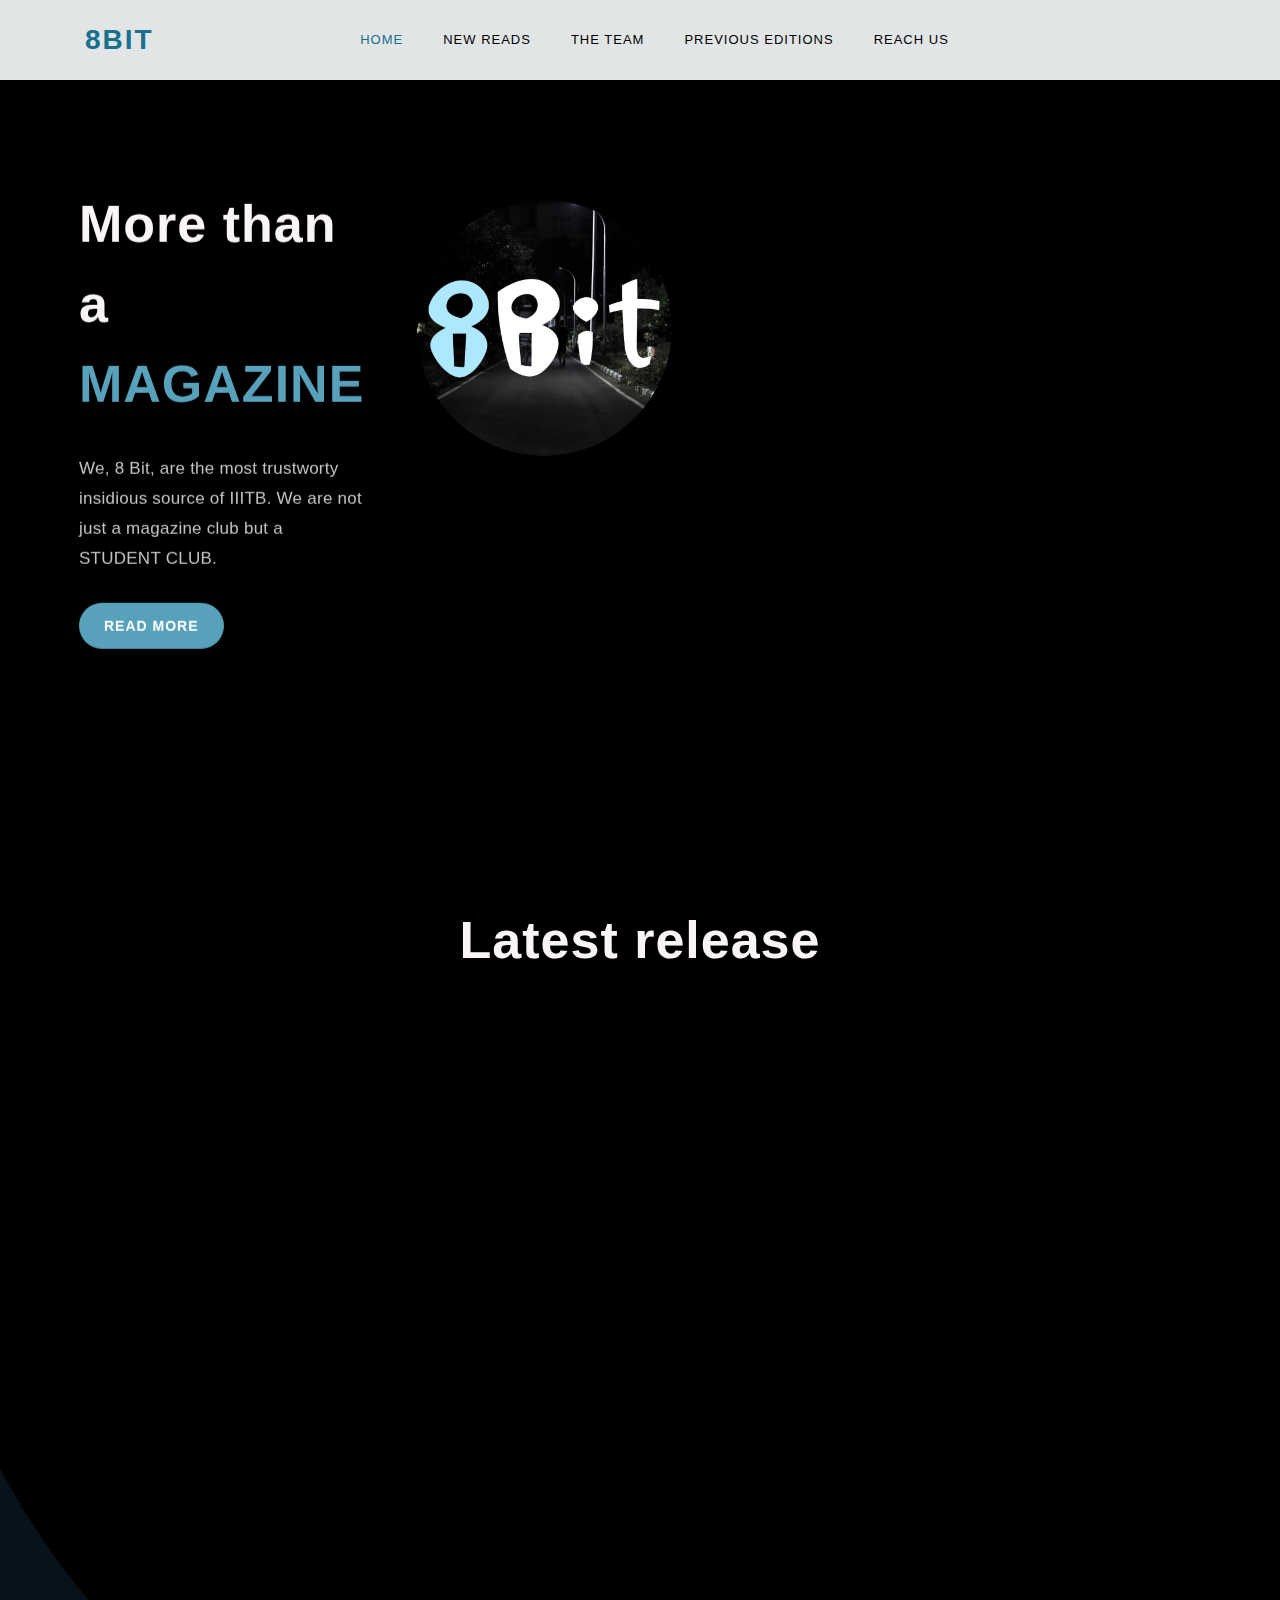
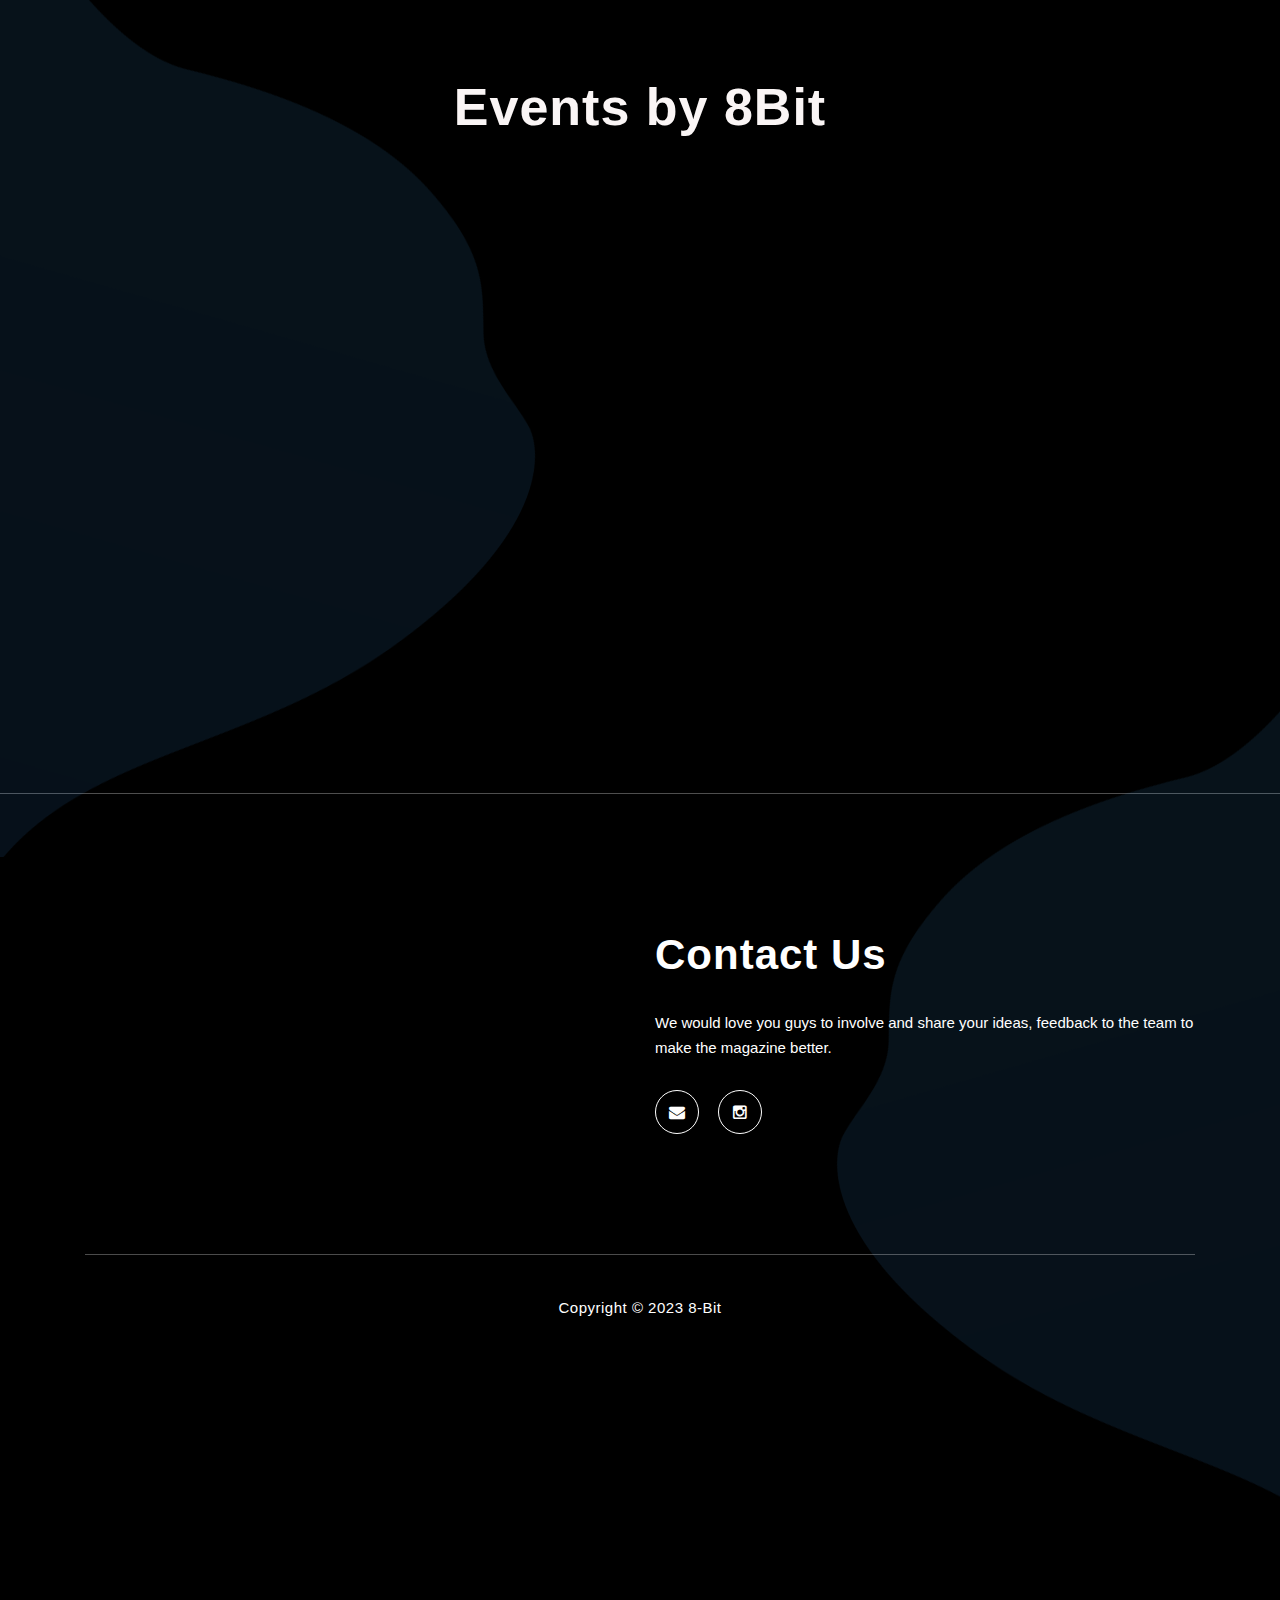
==== commit 9e25a41b: "final commit" ====
--- a/index.html
+++ b/index.html
@@ -10,7 +10,7 @@
     <link href="https://fonts.googleapis.com/css?family=Poppins:100,200,300,400,500,600,700,800,900&display=swap" rel="stylesheet">
 
     <title>8 Bit</title>
-    <link rel="icon" type="image/x-icon" href="assets/images/8Bit logo Transparent.png">
+    <link rel="icon" type="image/x-icon" href="assets/images/logo.png">
 
     <!-- Additional CSS Files -->
     <link rel="stylesheet" type="text/css" href="assets/css/bootstrap.min.css">
@@ -21,7 +21,7 @@
 
     <link rel="stylesheet" href="assets/css/owl-carousel.css">
 
-</head>
+</head> 
 
 <body>
 
@@ -44,7 +44,7 @@
                     <nav class="main-nav">
                         <!-- ***** Logo Start ***** -->
                         <a href="index.html" class="logo">
-                            8 Bit
+                            8Bit
                         </a>
                         <!-- ***** Logo End ***** -->
                         <!-- ***** Menu Start ***** -->
@@ -52,11 +52,10 @@
                             <li class="scroll-to-section"><a href="#welcome" class="menu-item">Home</a></li>
                             <li class="scroll-to-section"><a href="#about" class="menu-item">New Reads</a></li>
                             <li><a href="./team/team.html">The Team</a>
-                            </li>
-                            <li class="submenu">
+                            <li>
                                 <a href="./magazinePage/mag.html">Previous Editions</a>
                             </li>
-                            <li class="scroll-to-section"><a href="#contact" class="menu-item">Reach Us</a></li>
+                            <li class="scroll-to-section"><a href="#contact-us" class="menu-item">Reach Us</a></li>
                         </ul>
                         <a class='menu-trigger'>
                             <span>Menu</span>
@@ -72,6 +71,7 @@
 
     <!-- ***** Welcome Area Start ***** -->
     <div class="welcome-area" id="welcome">
+        <video id="myVideo"src="assets/images/homebg.mp4" autoplay loop playsinline muted></video>
         <!-- ***** Header Text Start ***** -->
         <div class="header-text">
             <div class="container">
@@ -82,38 +82,28 @@
                         <p>We, 8 Bit, are the most trustworty insidious source of IIITB. We are not just a magazine club but a STUDENT CLUB.</p> 
                         <a href="#about" class="main-button-slider">READ MORE</a>
                     </div>
-                </div>
-            </div>
-        </div>
+                    <img class="logopic" src="assets/images/logo.png">
+
+                </div>
+            </div>
+        </div>
+
         <!-- ***** Header Text End ***** -->
     </div>
     <!-- ***** Welcome Area End ***** -->
 
     <!-- ***** Features Big Item Start ***** -->
     <section class="section" id="about">
+        <h1 class="latest">Latest release</h1>
+
         <div class="container">
             <div class="row">
                 <div class="col-lg-4 col-md-6 col-sm-12 col-xs-12"
                     data-scroll-reveal="enter left move 30px over 0.6s after 0.4s">
                     <div class="features-item">
                         <div class="features-icon">
-                            <img src="assets/images/magcover.png" alt="">
-                            <h4>The Latest Release</h4>
-                            <p>This is the latest release of the club which talks about all the events happened in the month of April.</p>
-                            <a href="https://bit.ly/8bit-silver-jubilee" target="_blank" class="main-button">
-                                Read Here
-                            </a>
-                        </div>
-                    </div>
-                </div>
-                <div class="col-lg-4 col-md-6 col-sm-12 col-xs-12"
-                    data-scroll-reveal="enter bottom move 30px over 0.6s after 0.4s">
-                    <div class="features-item">
-                        <div class="features-icon">
-                            <img src="./magazinePage/assets/images/mag2.png" alt="">
-                            <h4>The Most Read</h4>
-                            <p>This is the latest release of the club which talks about all the events happened in the month of April.</p>
-                            <a href="https://drive.google.com/file/d/1dlOh68uidjnScRmgsCy-uR4iBWKFXoN7/view" target="_blank" class="main-button">
+                            <img src="assets/images/monthly2.png" alt="">
+                            <a href="assets/images/Summer 2023 Recap (Digital).pdf" target="_blank" class="main-button">
                                 Read Here
                             </a>
                         </div>
@@ -123,15 +113,24 @@
                     data-scroll-reveal="enter right move 30px over 0.6s after 0.4s">
                     <div class="features-item">
                         <div class="features-icon">
-                            <img src="./magazinePage/assets/images/mag3.png" alt="">
-                            <h4>The Start</h4>
-                            <p>This is the latest release of the club which talks about all the events happened in the month of April.</p>
-                            <a href="https://drive.google.com/file/d/1ORJxtQ1uxZ0QmLn30o7F_q2havm-HxZy/view?usp=drive_link" target="_blank" class="main-button">
+                            <img src="assets/images/magcover.png" alt="">
+                            <a href="https://bit.ly/8bit-silver-jubilee"target="_blank" class="main-button">
                                 Read Here
                             </a>
                         </div>
                     </div>
                 </div>
+                <div class="col-lg-4 col-md-6 col-sm-12 col-xs-12"
+                data-scroll-reveal="enter bottom move 30px over 0.6s after 0.4s">
+                <div class="features-item">
+                    <div class="features-icon">
+                        <img src="assets/images/monthly1.png" alt="">
+                        <a href="https://iiitbac-my.sharepoint.com/personal/8bit_iiitb_ac_in/_layouts/15/onedrive.aspx?id=%2Fpersonal%2F8bit%5Fiiitb%5Fac%5Fin%2FDocuments%2FRecaps%2FApril2023Recap%20%2Epdf&parent=%2Fpersonal%2F8bit%5Fiiitb%5Fac%5Fin%2FDocuments%2FRecaps&ga=1" target="_blank" class="main-button">
+                            Read Here
+                        </a>
+                    </div>
+                </div>
+            </div>
             </div>
         </div>
     </section>
@@ -140,41 +139,41 @@
     <div class="left-image-decor"></div>
 
     <!-- ***** Features Big Item Start ***** -->
-    <section class="section" id="promotion">
-        <div class="container">
-            <div class="row">
-                <div class="left-image col-lg-5 col-md-12 col-sm-12 mobile-bottom-fix-big"
-                    data-scroll-reveal="enter left move 30px over 0.6s after 0.4s">
-                    <img src="assets/images/next.png" class="rounded img-fluid d-block mx-auto" alt="App">
-                </div>
-                <div class="right-text offset-lg-1 col-lg-6 col-md-12 col-sm-12 mobile-bottom-fix">
-                    <ul>
-                        <li data-scroll-reveal="enter right move 30px over 0.6s after 0.4s">
-                            <img src="assets/images/about-icon-01.png" alt="">
-                            <div class="text">
-                                <h4>What is Coming Next</h4>
-                                <p>Lorem ipsum dolor, sit amet consectetur adipisicing elit. Suscipit deserunt odio error reprehenderit consequatur ex nam vero blanditiis sequi mollitia.</p>
-                            </div>
-                        </li>
-                        <li data-scroll-reveal="enter right move 30px over 0.6s after 0.5s">
-                            <img src="assets/images/about-icon-02.png" alt="">
-                            <div class="text">
-                                <h4>Contest Next Week</h4>
-                                <p>Lorem ipsum dolor, sit amet consectetur adipisicing elit. Suscipit deserunt odio error reprehenderit consequatur ex nam vero blanditiis sequi mollitia.</p>
-                            </div>
-                        </li>
-                        <li data-scroll-reveal="enter right move 30px over 0.6s after 0.6s">
-                            <img src="assets/images/about-icon-03.png" alt="">
-                            <div class="text">
-                                <h4>Download the Previous Editions</h4>
-                                <p>Lorem ipsum dolor, sit amet consectetur adipisicing elit. Suscipit deserunt odio error reprehenderit consequatur ex nam vero blanditiis sequi mollitia.</p>
-                            </div>
-                        </li>
-                    </ul>
-                </div>
-            </div>
-        </div>
-    </section>
+    <h1 class="latest">Events by 8Bit</h1>
+
+    <div class="slideshow-container">
+        <div class="mySlides fade">
+            <div class="numbertext">1 / 5</div>
+            <img src="./assets/images/img1.jpeg" style="width:100%">
+            <div class="text">IEEE Conference</div>
+        </div>
+        <div class="mySlides fade">
+            <div class="numbertext">2 / 5</div>
+            <img src="./assets/images/img2.jpeg" style="width:100%">
+            <div class="text">IEEE Conference</div>
+        </div>
+        <div class="mySlides fade">
+            <div class="numbertext">3 / 5</div>
+            <img src="./assets/images/img3.jpeg" style="width:100%">
+            <div class="text">The Mega Byte Show</div>
+        </div>
+        <div class="mySlides fade">
+            <div class="numbertext">4 / 5</div>
+            <img src="./assets/images/img4.jpg" style="width:100%">
+            <div class="text">The Mega Byte Show</div>
+        </div>
+        <div class="mySlides fade">
+            <div class="numbertext">5 / 5</div>
+            <img src="./assets/images/img5.jpg" style="width:100%">
+            <div class="text">The Mega Byte Show </div>
+        </div>
+
+       
+    </div>
+    <br>
+    
+    <hr style="  border-top: 1px solid rgba(255, 255, 255, 0.305);">
+
     <!-- ***** Features Big Item End ***** -->
 
     <div class="right-image-decor"></div>
@@ -185,46 +184,25 @@
         <div class="container">
             <div class="footer-content">
                 <div class="row">
-                    <!-- ***** Contact Form Start ***** -->
                     <div class="col-lg-6 col-md-12 col-sm-12">
-                        <div class="contact-form">
-                            <form id="contact" action="mailto:8bit@iiitb.ac.in" method="post" enctype="text/plain">
-                                <div class="row">
-                                    <div class="col-md-6 col-sm-12">
-                                        <fieldset>
-                                            <input name="name" type="text" id="name" placeholder="Full Name" required=""
-                                                style="background-color: rgba(250,250,250,0.3);">
-                                        </fieldset>
-                                    </div>
-                                    <div class="col-md-6 col-sm-12">
-                                        <fieldset>
-                                            <input name="email" type="text" id="email" placeholder="E-Mail Address"
-                                                required="" style="background-color: rgba(250,250,250,0.3);">
-                                        </fieldset>
-                                    </div>
-                                    <div class="col-lg-12">
-                                        <fieldset>
-                                            <textarea name="message" rows="6" id="message" placeholder="Your Message"
-                                                required="" style="background-color: rgba(250,250,250,0.3);"></textarea>
-                                        </fieldset>
-                                    </div>
-                                    <div class="col-lg-12">
-                                        <fieldset>
-                                            <button type="submit" id="form-submit" class="main-button">Send Message</button>
-                                        </fieldset>
-                                    </div>
-                                </div>
-                            </form>
-                        </div>
+                      <div class="left-image col-lg-5 col-md-12 col-sm-12 mobile-bottom-fix-big"
+                    data-scroll-reveal="enter left move 30px over 0.6s after 0.4s">
+                    <div class="main">
+                        <a href="./magazinePage/mag.html">
+                        <div class="card" id="c1"></div>
+                        <div class="card" id="c2"></div>
+                        <div class="card" id="c3"></div>
+                        <div class="card" id="c4"></div>
+                        </a>
+                      </div>
+                      </div>
                     </div>
                     <div class="right-content col-lg-6 col-md-12 col-sm-12">
-                        <h2>More About <em>8 Bit</em></h2>
-                        <p>We would love you guys to involve and share your ideas, feedback to the team to make the magazine better.
-                            <br><br>Lorem ipsum dolor, sit amet consectetur adipisicing elit. Suscipit deserunt odio error reprehenderit consequatur ex nam vero blanditiis sequi mollitia.</p>
+                        <h2>Contact Us</h2>
+                        <p>We would love you guys to involve and share your ideas, feedback to the team to make the magazine better.</p>
                         <ul class="social">
-                            <li><a href="#"><i class="fa fa-facebook"></i></a></li>
-                            <li><a href="#"><i class="fa fa-twitter"></i></a></li>
-                            <li><a href="#"><i class="fa fa-instagram"></i></a></li>
+                            <li><a href="mailto:8bit@iiitb.ac.in"><i class="fa fa-envelope"></i></a></li>
+                            <li><a href="https://www.instagram.com/8bit_iiitb/" target="_blank"><i class="fa fa-instagram"></i></a></li>
                         </ul>
                     </div>
                 </div>
@@ -257,6 +235,37 @@
 
     <!-- Global Init -->
     <script src="assets/js/custom.js"></script>
+    <script>
+        document.getElementById("myVideo").playbackRate = 0.5;
+        </script> 
+    <script>
+        var slideIndex = 0;
+    showSlides();
+    function currentSlide(n) {
+    showSlides(slideIndex = n);
+}
+    function showSlides() {
+        var i;
+        var slides = document.getElementsByClassName("mySlides");
+        
+        for (i = 0; i < slides.length; i++) {
+            slides[i].style.display = "none";
+        }
+
+        slideIndex++;
+
+        if (slideIndex > slides.length) {
+            slideIndex = 1;
+        }
+
+        slides[slideIndex - 1].style.display = "block";
+
+        setTimeout(function() {
+            showSlides(); // Call showSlides function after the delay
+        }, 4000); // Display each image for 8 seconds before transitioning (match with CSS animation duration)
+    }
+
+    </script>    
 
 </body>
 </html>--- a/assets/css/style.css
+++ b/assets/css/style.css
@@ -77,10 +77,18 @@
 
 html,
 body {
-  background: #383838;
+  background: #000000;
   font-family: 'Poppins', sans-serif;
-}
-
+  
+}
+video {
+  object-fit: cover;
+  width: 97vw;
+  height: 100vh;
+  top: 0;
+  left: 0;
+  position:absolute;
+}
 ::selection {
   background: #2d4159;
   color: #fff;
@@ -111,7 +119,7 @@
   font-size: 14px;
   border-radius: 25px;
   padding: 15px 25px;
-  background-color: #57ba98;
+  background-color:#57a1ba;
   text-transform: uppercase;
   color: #fff;
   font-weight: 600;
@@ -130,7 +138,7 @@
   font-size: 14px;
   border-radius: 25px;
   padding: 15px 25px;
-  background-color: #57ba98;
+  background-color:#57a1ba;
   text-transform: uppercase;
   color: #fff;
   font-weight: 600;
@@ -152,7 +160,7 @@
   font-size: 14px;
   border-radius: 25px;
   padding: 15px 25px;
-  background-color: #57ba98;
+  background-color:#57a1ba;
   text-transform: uppercase;
   color: #fff;
   font-weight: 600;
@@ -183,7 +191,7 @@
 
 .center-heading h2 em {
   font-style: normal;
-  color: #57ba98;
+  color:#57a1ba
 }
 
 .center-heading p {
@@ -200,7 +208,7 @@
 */
 
 .background-header {
-  background-color: #fff;
+  background-color:#e2e5e6;
   height: 80px!important;
   position: fixed!important;
   top: 0px;
@@ -215,11 +223,11 @@
 }
 
 .background-header .main-nav .nav li:hover a {
-  color: #57ba98!important;
+  color:#18708e!important;
 }
 
 .background-header .nav li a.active {
-  color: #57ba98!important;
+  color:#18708e!important;
 }
 
 .header-area {
@@ -228,7 +236,8 @@
   left: 0px;
   right: 0px;
   z-index: 100;
-  height: 100px;
+  height: 75px;
+  background-color:#e2e5e6;
   -webkit-transition: all .5s ease 0s;
   -moz-transition: all .5s ease 0s;
   -o-transition: all .5s ease 0s;
@@ -242,7 +251,7 @@
 
 .header-area .main-nav .logo {
   line-height: 80px;
-  color: #57ba98;
+  color:#18708e;
   font-size: 28px;
   font-weight: 700;
   text-transform: uppercase;
@@ -260,7 +269,7 @@
   margin-top: 27px;
   margin-left: 15%;
   margin-right: 0px;
-  background-color: #fff;
+  background-color:#e2e5e6;
   padding: 0px 20px;
   -webkit-transition: all 0.3s ease 0s;
   -moz-transition: all 0.3s ease 0s;
@@ -283,7 +292,7 @@
   display: block;
   font-weight: 500;
   font-size: 13px;
-  color: #747474;
+  color: #000000;
   text-transform: uppercase;
   -webkit-transition: all 0.3s ease 0s;
   -moz-transition: all 0.3s ease 0s;
@@ -296,7 +305,7 @@
 }
 
 .header-area .main-nav .nav li:hover a {
-  color: #57ba98;
+  color:#57a1ba;
 }
 
 .header-area .main-nav .nav li.submenu {
@@ -361,12 +370,12 @@
   -moz-transition: all 0.3s ease 0s;
   -o-transition: all 0.3s ease 0s;
   transition: all 0.3s ease 0s;
-  background: #57ba98;
+  background:#57a1ba;
 }
 
 .header-area .main-nav .nav li.submenu ul li a:hover {
   background: #fff;
-  color: #57ba98!important;
+  color:#57a1ba!important;
   padding-left: 25px;
 }
 
@@ -502,7 +511,7 @@
 }
 
 .header-area.header-sticky .nav li a.active {
-  color: #57ba98;
+  color:#18708e
 }
 
 @media (max-width: 1200px) {
@@ -570,7 +579,7 @@
   }
   .header-area .main-nav .nav li a:hover {
     background: #eee !important;
-    color: #57ba98!important;
+    color:#57a1ba!important;
   }
   .header-area .main-nav .nav li.submenu ul {
     position: relative;
@@ -614,7 +623,7 @@
 .welcome-area {
   width: 100%;
   height: 100vh;
-  min-height: 793px;
+  min-height:700px;
 }   
 
 .welcome-area .header-text .left-text {
@@ -635,7 +644,7 @@
 
 .welcome-area .header-text h1 em {
   font-style: normal;
-  color: #57ba98;
+  color: #57a1ba;
 }
 
 .welcome-area .header-text p {
@@ -684,7 +693,7 @@
   }
 
   .welcome-area .header-text {
-    padding-top: 25%;
+    padding-top: 50%;
     margin-left: 0;
   }
     
@@ -692,14 +701,33 @@
     margin-right: 0px;
     padding-right: 0px;
   }
+  .logopic{
+    display:none;
+  }
+  .welcome-area .header-text h1{
+    font-size:40px;
+  }
 }
 
 @media (min-width: 992px) {
-  .welcome-area{
-    background-image: url(../images/8Bit\ logo\ Transparent.png);
+  /*.welcome-area{
+    background-image: url(../images/logo.png);
     background-repeat: no-repeat;
-    background-position: right center;
+    background-position:800px;
     background-size: 50%;
+    background-size:500px;
+    border-radius:500px;
+    box-shadow: 0 0 100px rgb(255, 255, 255); 
+  }*/
+  .logopic{
+    display: block;
+    margin-left: auto;
+    margin-right: auto;
+    width: 40%;
+    height:40%;
+    margin-top:200px;
+    border-radius:50%; 
+    z-index:2;
   }
 }
 
@@ -710,7 +738,7 @@
 */
 
 #about {
-  padding: 100px 0px;
+  padding: 0px 0px;
   position: relative;
   z-index: 9;
 }
@@ -722,8 +750,7 @@
 }
 
 .features-item {
-  background: rgb(243, 169, 84) !important;
-  background: linear-gradient(145deg, rgb(243, 169, 84) 0%, rgba(241,85,106,1) 100%) !important; 
+  background-image: linear-gradient(to right, #243949 0%, #517fa4 100%)!important;
   border-radius: 5px;
   padding: 60px 30px;
   text-align: center;
@@ -747,6 +774,7 @@
   max-width: 100%;
   margin-bottom: 40px;
   opacity: 0.8;
+  border-radius:20px;
 }
 
 .features-item h4 {
@@ -776,6 +804,7 @@
   display: inline-block;
   height: 110%;
   margin-top: -200px;
+  filter: sepia(100%) hue-rotate(190deg) saturate(900%) brightness(100%);
 }
 
 #promotion {
@@ -808,11 +837,82 @@
 
 #promotion .right-text h4 {
   font-size: 22px;
-  color: #57ba98;
+  color:#18708e;
   margin-bottom: 15px;
   margin-top: 3px;
 }
-
+/*sliding cards*/
+.card {
+  width: 250px;
+  height: 354px;
+  background: rgba(211, 211, 211, 0.199);
+  position: absolute;
+  top:-100px;
+  transition: .3s ease-in-out;
+  cursor: pointer;
+  box-shadow: 0px 0px 30px -10px rgba(0, 0, 0, 0.3);
+}
+
+#c4 {
+  background-image:url(../../magazinePage/assets/images/mag1.png);
+  background-size: cover;
+}
+
+#c3 {
+  background-image:url(../../magazinePage/assets/images/mag2.png);
+  background-size: cover;}
+
+#c2 {
+  background-image:url(../../magazinePage/assets/images/mag3.png);
+  background-size: cover;}
+
+
+#c1 {
+  background-image:url(../../magazinePage/assets/images/mag4.png);
+  background-size: cover;}
+
+.main #c1 {
+  transform: translateX(-100px) rotate(-40deg);
+}
+
+.main #c2 {
+  transform: translateX(-50px) rotate(-30deg);
+}
+
+.main #c3 {
+  transform: translateX(0) rotate(-20deg);
+}
+
+.main #c4 {
+  transform: translateX(50px) rotate(-10deg);
+}
+
+#c1:hover {
+  transform: translateX(-150px) rotate(0deg) !important;
+}
+
+#c2:hover {
+  transform: translateX(-100px) rotate(0deg) !important;
+}
+
+#c3:hover {
+  transform: translateX(-50px) rotate(0deg) !important;
+}
+
+#c4:hover {
+  transform: translateX(50px) rotate(0deg) !important;
+}
+
+.main {
+  place-items: center;
+  margin-left:100px;
+  margin-top:30px;
+}
+@media (max-width:882px){
+  .main{
+    display:none;
+  }
+}
 
 /*
 --------------------------------------------
@@ -828,99 +928,9 @@
   display: inline-block;
   height: 110%;
   margin-top: -200px;
-}
-
-#testimonials {
-  padding-top: 100px;
-  position: relative;
-  z-index: 9;
-}
-
-#testimonials .item {
-  position: relative;
-}
-
-#testimonials .item .testimonial-content {
-  background: rgb(63, 244, 169) !important;
-  background: linear-gradient(145deg, rgb(63, 244, 169) 0%, rgba(241,85,106,1) 100%) !important; 
-  margin-left: 60px;
-  padding: 40px 30px;
-  text-align: center;
-  border-radius: 5px;
-}
-
-#testimonials .item .testimonial-content ul li {
-  display: inline-block;
-  margin: 0px 1px;
-}
-
-#testimonials .item .testimonial-content ul li i {
-  color: #fff;
-  font-size: 13px;
-}
-
-#testimonials .item .testimonial-content h4 {
-  font-size: 22px;
-  margin-top: 20px;
-  color: #424242;
-}
-
-#testimonials .item .testimonial-content p {
-  color: #fff;
-  font-weight: 200;
-  margin: 20px 0px 15px 0px;
-}
-
-#testimonials .item .testimonial-content span {
-  color: #000000;
-  font-weight: 200;
-  font-size: 13px;
-}
-
-#testimonials .author img {
-  max-width: 120px;
-  margin-bottom: -60px;
-}
-
-.owl-carousel .owl-nav button.owl-next span {
-  z-index: 10;
-  top: 45%;
-  border-radius: 10px;
-  font-size: 46px;
-  color: #fff;
-  right: -210px;
-  width: 80px;
-  height: 80px;
-  line-height: 80px;
-  text-align: center;
-  display: inline-block;
-  background: rgb(63, 244, 169) !important;
-  background: linear-gradient(145deg, rgb(63, 244, 169) 0%, rgba(241,85,106,1) 100%) !important;
-  position: absolute;
-}
-
-.owl-carousel .owl-nav button.owl-prev span {
-  z-index: 9;
-  top: 30%;
-  border-radius: 10px;
-  font-size: 46px;
-  color: #fff;
-  right: -150px;
-  width: 80px;
-  height: 80px;
-  line-height: 80px;
-  text-align: center;
-  display: inline-block;
-  background: rgb(63, 244, 169) !important;
-  background: linear-gradient(145deg, rgb(63, 244, 169) 0%, rgba(241,85,106,1) 100%) !important;
-  position: absolute;
-}
-
-@media screen and (max-width: 1060px) {
-  .owl-carousel .owl-nav {
-    display: none!important;
-  }
-}
+  filter: sepia(100%) hue-rotate(190deg) saturate(900%) brightness(100%);
+}
+
 
 /* 
 ---------------------------------------------
@@ -945,9 +955,6 @@
 }
 
 footer {
-  margin-top: 200px;
-  padding-top: 120px;
-  background-image: url(../images/footer-bg.png);
   background-repeat: no-repeat;
   background-position: center center;
   background-size: cover;
@@ -958,59 +965,11 @@
   padding: 120px 0px;
 }
 
-.contact-form {
-  position: relative;
-  z-index: 10;
-  padding: 45px;
-  border-radius: 5px;
-  background-color: #fff;
-  box-shadow: 0px 0px 10px rgba(0,0,0,0.1);
-  
-}
 
 footer .right-content {
   align-self: center;
 }
 
-.contact-form input,
-.contact-form textarea {
-  color: #777;
-  font-size: 13px;
-  border: 1px solid #eee;
-  background-color: #f7f7f7;
-  border-radius: 5px;
-  width: 100%;
-  height: 50px;
-  outline: none;
-  padding-left: 20px;
-  padding-right: 20px;
-  -webkit-appearance: none;
-  -moz-appearance: none;
-  appearance: none;
-  margin-bottom: 30px;
-}
-
-.contact-form textarea {
-  height: 150px;
-  resize: none;
-  padding: 20px;
-}
-
-.contact-form {
-  text-align: center;
-}
-
-.contact-form ::-webkit-input-placeholder { /* Edge */
-  color: #b4b4b4;
-}
-
-.contact-form :-ms-input-placeholder { /* Internet Explorer 10-11 */
-  color: #b4b4b4;
-}
-
-.contact-form ::placeholder {
-  color: #b4b4b4;
-}
 
 .footer-content .right-content {
   color: #fff;
@@ -1027,7 +986,7 @@
 
 .footer-content .right-content h2 em {
   font-style: normal;
-  color: #57ba98;
+  color:#000000;
 }
 
 .footer-content .right-content p {
@@ -1039,7 +998,7 @@
 }
 
 .footer-content .right-content a:hover {
-  color: #FC3;
+  color: rgb(255, 255, 255);
 }
 
 footer .social {
@@ -1074,8 +1033,8 @@
 }
 
 footer .social li a:hover {
-  background-color: #57ba98;
-  border-color: #57ba98;
+  background-color: #000000;
+  border-color: #000000;
   color: #fff;
 }
 
@@ -1089,7 +1048,7 @@
 }
 
 footer .sub-footer {
-  padding: 60px 0px;
+  padding: 40px 0px;
   border-top: 1px solid rgba(250,250,250,0.3);
   text-align: center;
 }
@@ -1117,6 +1076,7 @@
     text-align: center;
   }
 }
+
 
 /* 
 ---------------------------------------------
@@ -1125,7 +1085,7 @@
 */
 #preloader {
   overflow: hidden;
-  background-image: linear-gradient(145deg, #57ba98 0%, #2d4159 100%);
+  background-image: linear-gradient(145deg, #000000 0%, #4472ab 100%);
   left: 0;
   right: 0;
   top: 0;
@@ -1202,554 +1162,89 @@
   }
 }
 
-/* 
----------------------------------------------
-team page
---------------------------------------------- 
-*/
-
-.text-blk {
-  margin-top: 0px;
-  margin-right: 0px;
-  margin-bottom: 0px;
-  margin-left: 0px;
-  padding-top: 10px;
-  padding-right: 10px;
-  padding-bottom: 10px;
-  padding-left: 10px;
-  line-height: 25px;
-}
-
-.responsive-cell-block {
-  min-height: 75px;
-}
-
-.responsive-container-block {
-  min-height: 75px;
-  height: fit-content;
-  width: 100%;
-  padding-top: 10px;
-  padding-right: 10px;
-  padding-bottom: 10px;
-  padding-left: 10px;
-  display: flex;
-  flex-wrap: wrap;
-  margin-top: 5%;
-  margin-right: auto;
-  margin-bottom: 5%;
-  margin-left: auto;
-  justify-content: flex-start;
-}
-
-.outer-container {
-  padding-top: 10px;
-  padding-right: 30px;
-  padding-bottom: 10px;
-  padding-left: 30px;
-  border: none;
-}
-
-.inner-container {
-  max-width: 1320px;
-  padding-top: 10px;
-  padding-right: 10px;
-  padding-bottom: 10px;
-  padding-left: 10px;
-  margin-top: 50px;
-  margin-right: auto;
-  margin-bottom: 50px;
-  margin-left: auto;
-  border: none;
-}
-
-.heading-text {
-  display: flex;
-  flex-direction: column;
-  margin-top: 0px;
-  margin-right: 0px;
-  margin-left: 0px;
-  padding-top: 0px;
-  padding-right: 0px;
-  padding-bottom: 0px;
-  padding-left: 0px;
+
+ .latest{
   font-weight: 900;
-  font-size: 50px;
-  line-height: 80px;
-  letter-spacing: 1px;
-  color: #faf5f5;
-}
-
-.sty{
-  display: flex;
-  flex-direction: column;
-  font-weight: 900;
-  font-size: 50px;
+  font-size: 52px;
   line-height: 80px;
   letter-spacing: 1px;
   margin-bottom: 30px;
-  font-style: normal;
-  color: #57ba98; 
-}
-.sub-heading-text {
-  line-height: 30px;
-  color: #e0e0e0;
-}
-
-.name {
-  font-size: 18px;
-  font-weight: 800;
-  line-height: 24px;
-  padding-top: 15px;
-  padding-right: 10px;
-  padding-bottom: 5px;
-  padding-left: 0px;
-}
-
-.position {
-  line-height: 24px;
-  padding-top: 10px;
-  padding-right: 10px;
-  padding-bottom: 10px;
-  padding-left: 0px;
-}
-
-.card {
-  display: block;
-  flex-direction: column;
-  align-items: center;
-  padding-top: 10px;
-  padding-right: 10px;
-  padding-bottom: 10px;
-  padding-left: 10px;
-  background-color: #383838;
-  border: none;
-}
-
-.card-img {
-  width: 100%;
-  height: 250px;
-  margin-top: 0px;
-  margin-right: auto;
-  margin-bottom: 0px;
-  margin-left: auto;
-  max-width: 300px;
-}
-
-.card-container {
-  display: inline-block;
-  margin-top: 0px;
-  margin-right: 0px;
-  margin-bottom: 40px;
-  margin-left: 0px;
-  background-color: #383838
-}
-
-.headings-container {
-  padding-top: 0px;
-  padding-right: 10px;
-  padding-bottom: 0px;
-  padding-left: 0px;
-}
-
-.team-members-container {
-  display: flex;
-  flex-wrap: wrap;
-  background-color: #383838
-}
-
-@media (max-width: 1024px) {
-  .name {
-    padding-top: 10px;
-    padding-right: 10px;
-    padding-bottom: 5px;
-    padding-left: 0px;
-  }
-
-  .position {
-    padding-top: 0px;
-    padding-right: 10px;
-    padding-bottom: 10px;
-    padding-left: 0px;
-  }
-
-  .card-img {
-    width: 100%;
-    min-width: 100%;
-    height: 250px;
-    min-height: 230px;
-    max-height: 230px;
-  }
-}
-
-@media (max-width: 768px) {
-  .position {
-    margin-top: 0px;
-    margin-right: 0px;
-    margin-bottom: 0px;
-    margin-left: 0px;
-  }
-
-  .name {
-    margin-top: 0px;
-    margin-right: 0px;
-    margin-bottom: 0px;
-    margin-left: 0px;
-  }
-
-  .heading-text {
-    text-align: center;
-    padding-top: 10px;
-    padding-right: 0px;
-    padding-bottom: 10px;
-    padding-left: 0px;
-  }
-
-  .sty{
-    text-align: center;
-    padding-top: 10px;
-    padding-right: 0px;
-    padding-bottom: 10px;
-    padding-left: 0px;
-  }
-  .sub-heading-text {
-    text-align: center;
-    color: #e0e0e0;
-    max-width: 500px;
-    margin-top: 0px;
-    margin-right: auto;
-    margin-bottom: 0px;
-    margin-left: auto;
-  }
-
-  .team-members-container {
-    padding-top: 0px;
-    padding-right: 0px;
-    padding-bottom: 0px;
-    padding-left: 0px;
-    margin-top: 30px;
-    margin-right: 0px;
-    margin-bottom: 0px;
-    margin-left: 0px;
-    background-color: #383838
-  }
-
-  .card {
-    display: flex;
-  }
-
-  .card-img {
-    max-width: 300px;
-    min-width: 250px;
-  }
-
-  .headings-container {
-    padding-top: 0px;
-    padding-right: 0px;
-    padding-bottom: 0px;
-    padding-left: 0px;
-  }
-
-  .card {
-    padding-top: 0px;
-    padding-right: 0px;
-    padding-bottom: 0px;
-    padding-left: 0px;
-    background-color: #383838;
-  }
-
-  .heading-text {
-    padding-top: 0px;
-    padding-right: 0px;
-    padding-bottom: 0px;
-    padding-left: 0px;
-  }
-
-  .inner-container {
-    padding-top: 0px;
-    padding-right: 0px;
-    padding-bottom: 0px;
-    padding-left: 0px;
-  }
-}
-
-@media (max-width: 500px) {
-  .heading-text {
-    text-align: left;
-    line-height: 65px;
-  }
-
-  .sty {
-    text-align: left;
-    line-height: 65px;
-  }
-
-  .sub-heading-text {
-    color: #e0e0e0;
-    text-align: left;
-  }
-
-  .name {
-    margin-top: 0px;
-    margin-right: 0px;
-    margin-bottom: 0px;
-    margin-left: 0px;
-    padding-top: 10px;
-    padding-right: 0px;
-    padding-bottom: 5px;
-    padding-left: 0px;
-  }
-
-  .position {
-    margin-top: 0px;
-    margin-right: 0px;
-    margin-bottom: 0px;
-    margin-left: 0px;
-    padding-top: 0px;
-    padding-right: 0px;
-    padding-bottom: 10px;
-    padding-left: 0px;
-  }
-
-  .inner-container {
-    margin-top: 80px;
-    margin-right: 0px;
-    margin-bottom: 50px;
-    margin-left: 0px;
-    padding-top: 0px;
-    padding-right: 0px;
-    padding-bottom: 0px;
-    padding-left: 0px;
-  }
-
-  .card {
-    display: flex;
-    flex-direction: column;
-    align-items: center;
-    justify-content: center;
-  }
-
-  .outer-container {
-    padding-top: 10px;
-    padding-right: 20px;
-    padding-bottom: 10px;
-    padding-left: 20px;
-  }
-
-  .card-img {
-    width: 100%;
-  }
-
-  .heading-text {
-    font-size: 40px;
-    line-height: 45px;
-  }
-
-  .sty{
-      font-size: 40px;
-      line-height: 45px;
-  }
-
-  .card-img {
-    min-width: auto;
-  }
-}
-
-.wk-desk-1 {
-  width: 8.333333%;
-}
-
-.wk-desk-2 {
-  width: 16.666667%;
-}
-
-.wk-desk-3 {
-  width: 25%;
-}
-
-.wk-desk-4 {
-  width: 33.333333%;
-}
-
-.wk-desk-5 {
-  width: 41.666667%;
-}
-
-.wk-desk-6 {
-  width: 50%;
-}
-
-.wk-desk-7 {
-  width: 58.333333%;
-}
-
-.wk-desk-8 {
-  width: 66.666667%;
-}
-
-.wk-desk-9 {
-  width: 75%;
-}
-
-.wk-desk-10 {
-  width: 83.333333%;
-}
-
-.wk-desk-11 {
-  width: 91.666667%;
-}
-
-.wk-desk-12 {
-  width: 100%;
-}
-
-@media (max-width: 1024px) {
-  .wk-ipadp-1 {
-    width: 8.333333%;
-  }
-
-  .wk-ipadp-2 {
-    width: 16.666667%;
-  }
-
-  .wk-ipadp-3 {
-    width: 25%;
-  }
-
-  .wk-ipadp-4 {
-    width: 33.333333%;
-  }
-
-  .wk-ipadp-5 {
-    width: 41.666667%;
-  }
-
-  .wk-ipadp-6 {
-    width: 50%;
-  }
-
-  .wk-ipadp-7 {
-    width: 58.333333%;
-  }
-
-  .wk-ipadp-8 {
-    width: 66.666667%;
-  }
-
-  .wk-ipadp-9 {
-    width: 75%;
-  }
-
-  .wk-ipadp-10 {
-    width: 83.333333%;
-  }
-
-  .wk-ipadp-11 {
-    width: 91.666667%;
-  }
-
-  .wk-ipadp-12 {
-    width: 100%;
-  }
-}
-
-@media (max-width: 768px) {
-  .wk-tab-1 {
-    width: 8.333333%;
-  }
-
-  .wk-tab-2 {
-    width: 16.666667%;
-  }
-
-  .wk-tab-3 {
-    width: 25%;
-  }
-
-  .wk-tab-4 {
-    width: 33.333333%;
-  }
-
-  .wk-tab-5 {
-    width: 41.666667%;
-  }
-
-  .wk-tab-6 {
-    width: 50%;
-  }
-
-  .wk-tab-7 {
-    width: 58.333333%;
-  }
-
-  .wk-tab-8 {
-    width: 66.666667%;
-  }
-
-  .wk-tab-9 {
-    width: 75%;
-  }
-
-  .wk-tab-10 {
-    width: 83.333333%;
-  }
-
-  .wk-tab-11 {
-    width: 91.666667%;
-  }
-
-  .wk-tab-12 {
-    width: 100%;
-  }
-}
-
-@media (max-width: 500px) {
-  .wk-mobile-1 {
-    width: 8.333333%;
-  }
-
-  .wk-mobile-2 {
-    width: 16.666667%;
-  }
-
-  .wk-mobile-3 {
-    width: 25%;
-  }
-
-  .wk-mobile-4 {
-    width: 33.333333%;
-  }
-
-  .wk-mobile-5 {
-    width: 41.666667%;
-  }
-
-  .wk-mobile-6 {
-    width: 50%;
-  }
-
-  .wk-mobile-7 {
-    width: 58.333333%;
-  }
-
-  .wk-mobile-8 {
-    width: 66.666667%;
-  }
-
-  .wk-mobile-9 {
-    width: 75%;
-  }
-
-  .wk-mobile-10 {
-    width: 83.333333%;
-  }
-
-  .wk-mobile-11 {
-    width: 91.666667%;
-  }
-
-  .wk-mobile-12 {
-    width: 100%;
-  }
-}
-
-
+  color: #faf5f5;
+  text-align: center;
+}
+
+* {
+  box-sizing: border-box
+}
+body {
+  font-family: Verdana, sans-serif; margin:0
+}
+.mySlides {
+  display: none
+}
+img {
+  vertical-align: middle;
+}
+/* Slideshow container */
+.slideshow-container {
+max-width: 80%;
+position: relative;
+margin: auto;
+}
+/* Caption text */
+.text {
+color: #f2f2f2;
+font-family: 'Poppins', sans-serif;
+font-size: 40px;
+padding: 20px 20px;
+position: absolute;
+top:40px;
+width: 40%;
+text-align:left;
+background-color: #1e1e1ea8;
+border-radius: 0px 5px 5px 0px;
+}
+/* Number text (1/3 etc) */
+.numbertext {
+color: #f2f2f2;
+font-size: 12px;
+padding: 8px 12px;
+position: absolute;
+top: 0;
+}
+
+
+/* Fading animation */
+.fade {
+-webkit-animation-name: fade;
+-webkit-animation-duration: 4s;
+animation-name: fade;
+animation-duration: 4s;
+}
+@-webkit-keyframes fade {
+from {opacity: .4} 
+to {opacity: 1}
+}
+@keyframes fade {
+from {opacity: .4} 
+to {opacity: 1}
+}
+/* On smaller screens, decrease text size */
+@media only screen and (max-width: 300px) {
+.text{
+  font-size:11px;
+  padding: 0;
+  width:30px;
+}
+}
+@media only screen and (max-width: 500px) {
+  .text{
+    font-size:14px;
+    padding: 0;
+    width:90px;
+    padding:5px;
+  }
+  .latest{
+    font-size:30px;
+  }
+}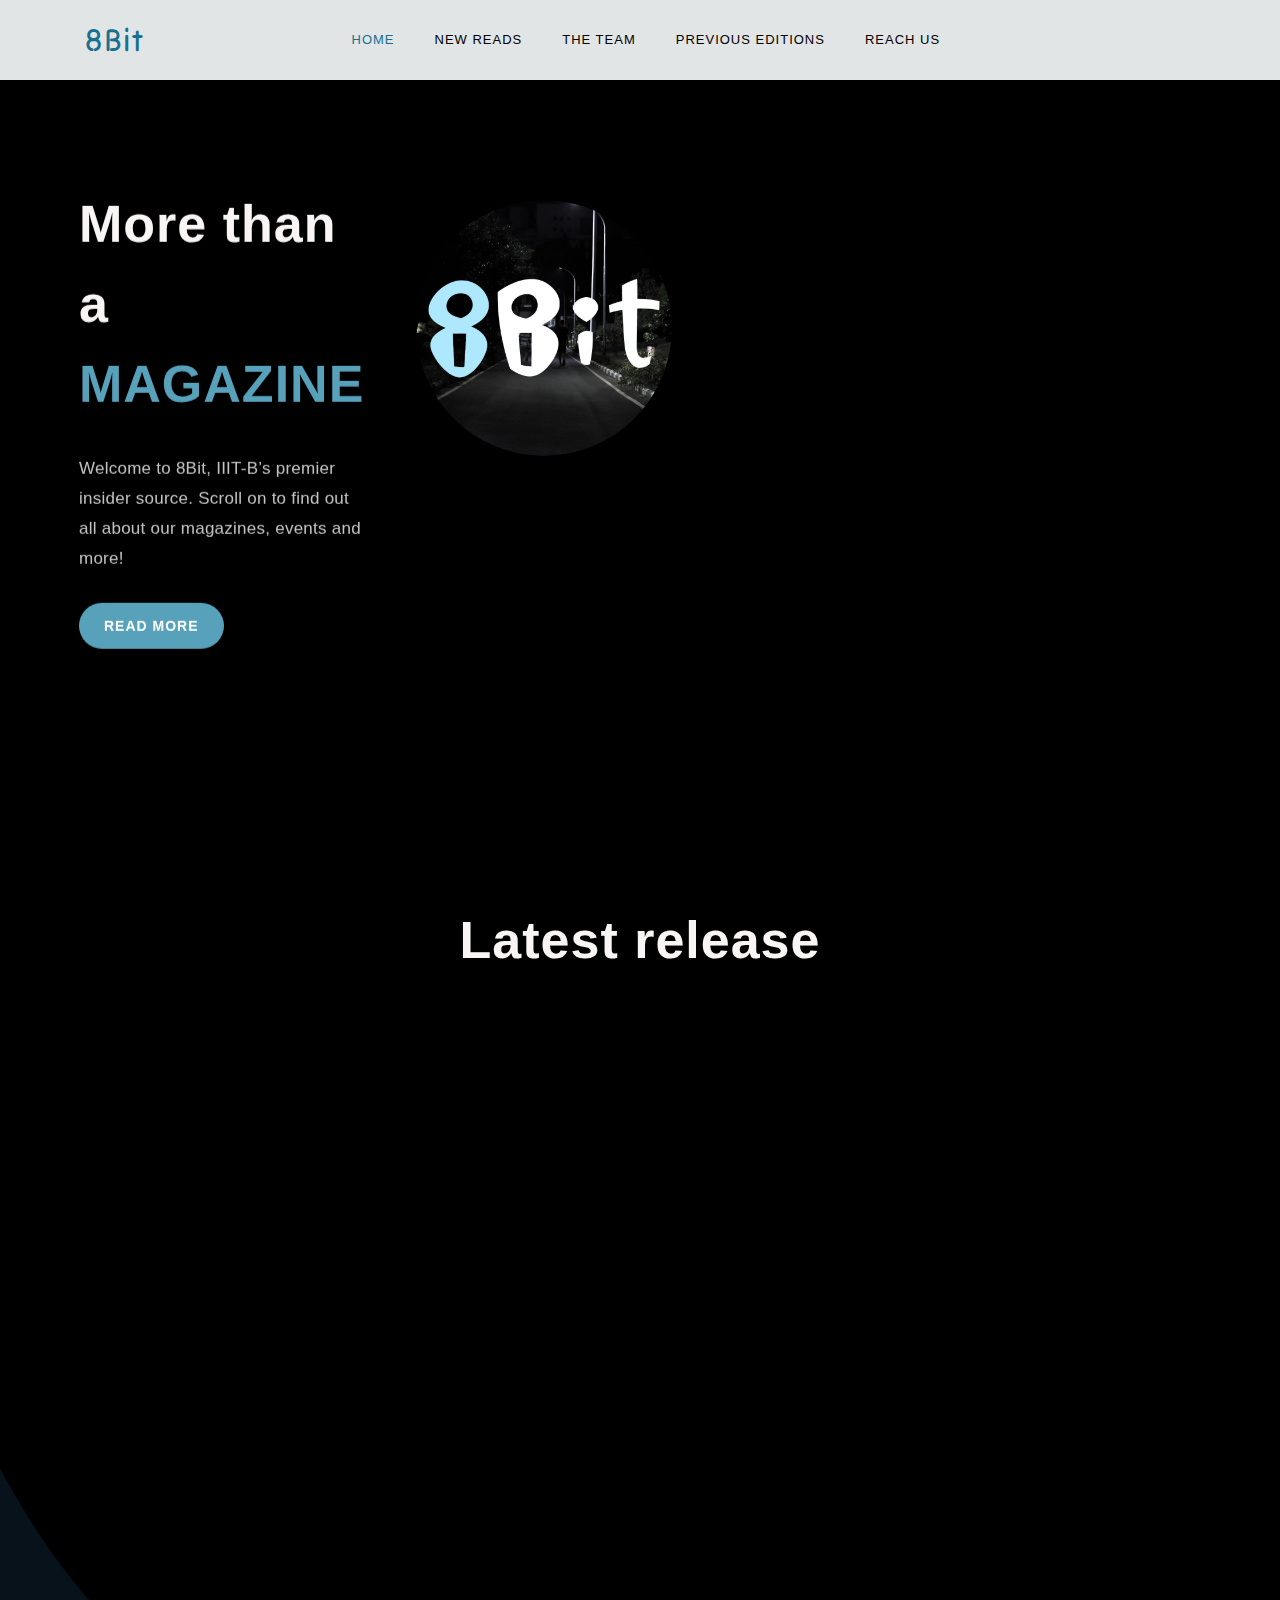
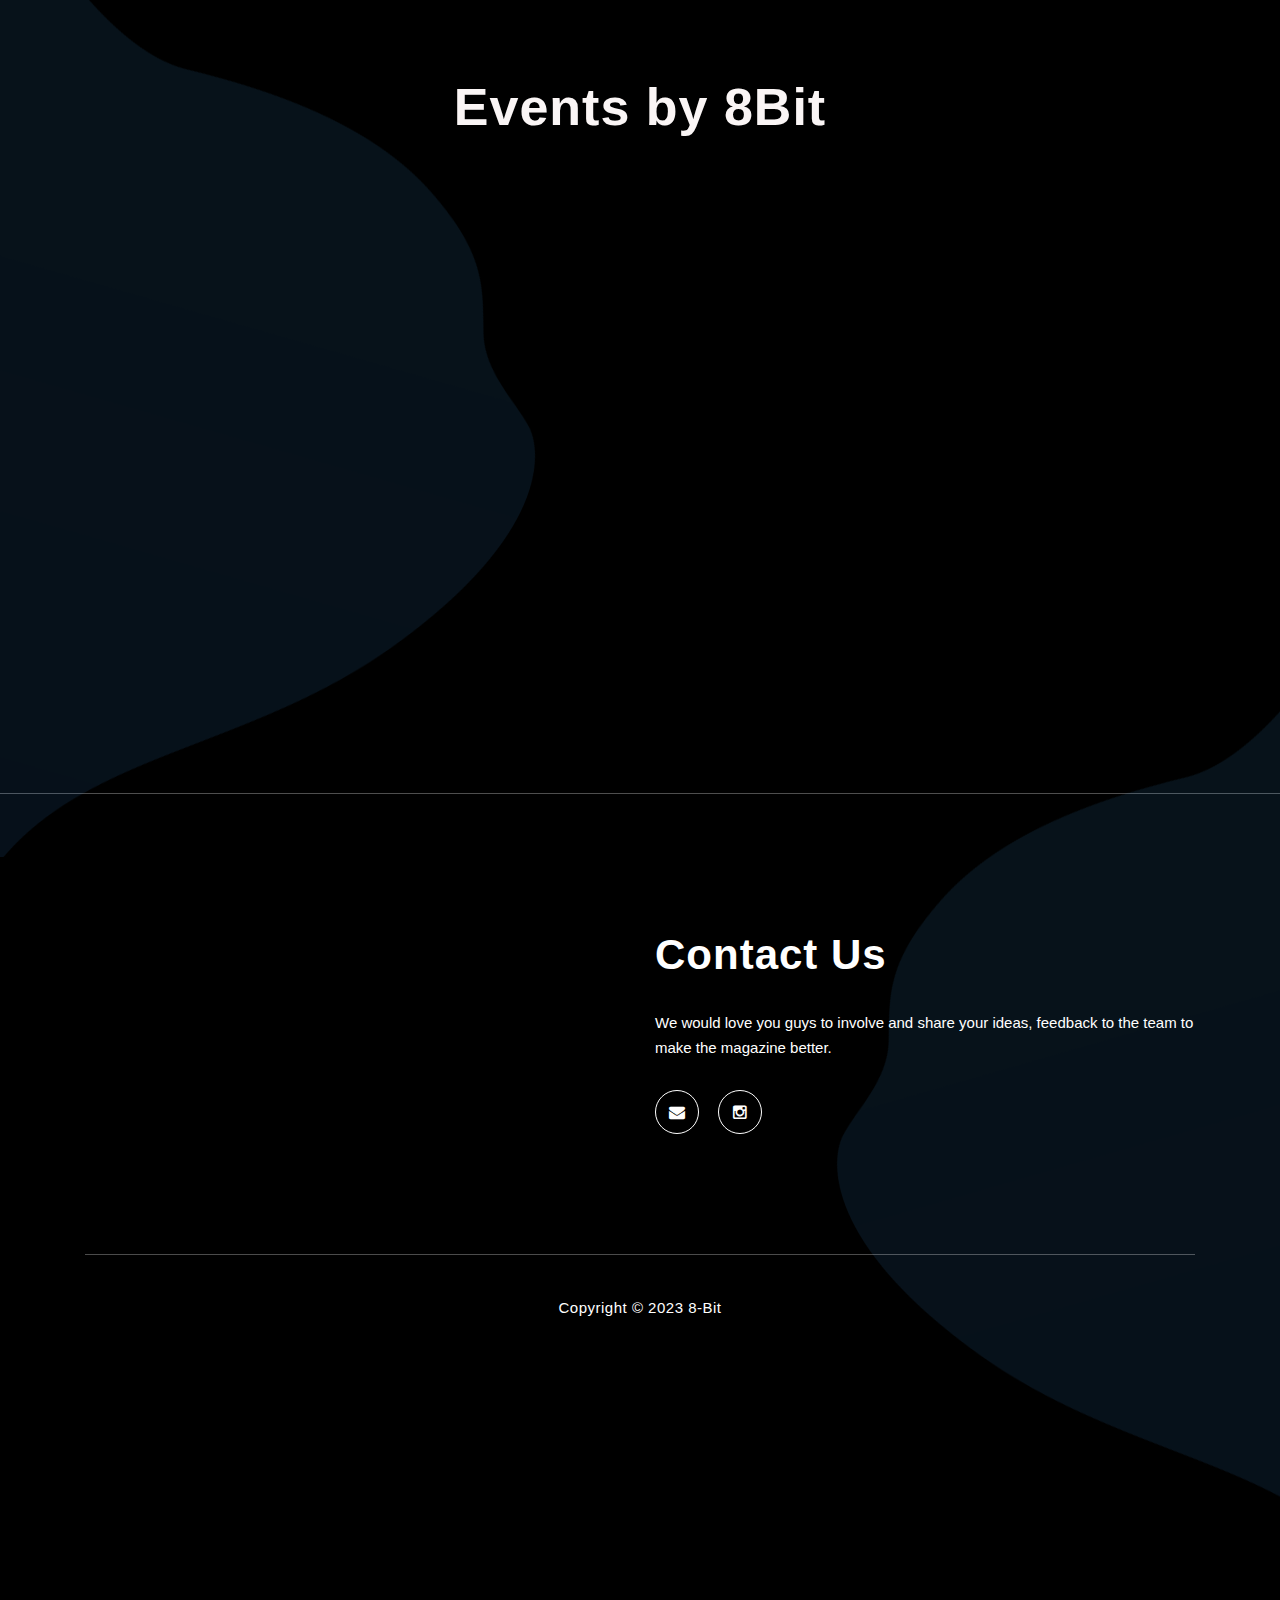
==== commit 18d7aa40: "final changes made" ====
--- a/index.html
+++ b/index.html
@@ -43,7 +43,10 @@
                 <div class="col-12">
                     <nav class="main-nav">
                         <!-- ***** Logo Start ***** -->
-                        <a href="index.html" class="logo">
+                        <style>
+                            @import url('https://fonts.googleapis.com/css2?family=Tilt+Neon&display=swap');
+                          </style>
+                        <a href="index.html" class="logo" style="font-family: 'Tilt Neon', sans-serif;">
                             8Bit
                         </a>
                         <!-- ***** Logo End ***** -->
@@ -79,7 +82,7 @@
                     <div class="left-text col-lg-6 col-md-12 col-sm-12 col-xs-12"
                         data-scroll-reveal="enter left move 30px over 0.6s after 0.4s">
                         <h1>More than a <em>MAGAZINE</em></h1>
-                        <p>We, 8 Bit, are the most trustworty insidious source of IIITB. We are not just a magazine club but a STUDENT CLUB.</p> 
+                        <p>Welcome to 8Bit, IIIT-B’s premier insider source. Scroll on to find out all about our magazines, events and more!</p> 
                         <a href="#about" class="main-button-slider">READ MORE</a>
                     </div>
                     <img class="logopic" src="assets/images/logo.png">
--- a/assets/css/style.css
+++ b/assets/css/style.css
@@ -252,9 +252,8 @@
 .header-area .main-nav .logo {
   line-height: 80px;
   color:#18708e;
-  font-size: 28px;
+  font-size: 32px;
   font-weight: 700;
-  text-transform: uppercase;
   letter-spacing: 2px;
   float: left;
   -webkit-transition: all 0.3s ease 0s;
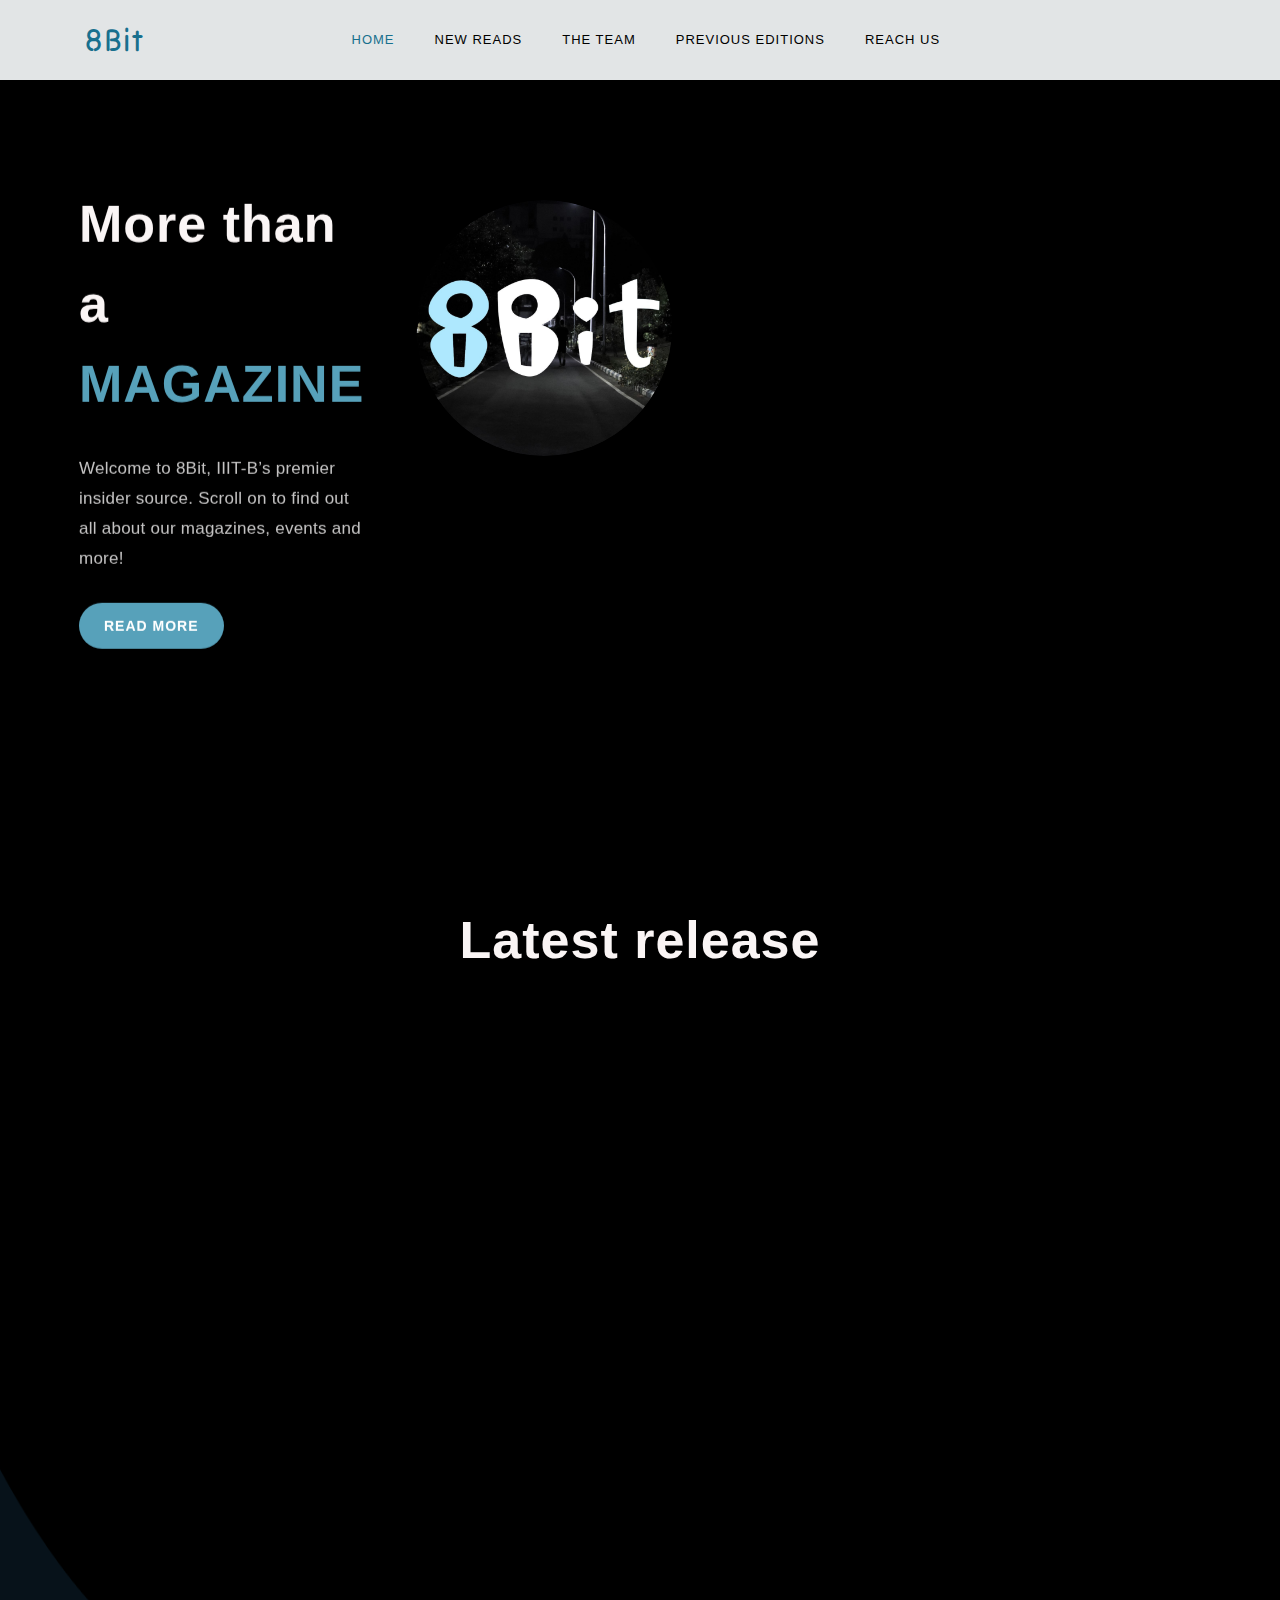
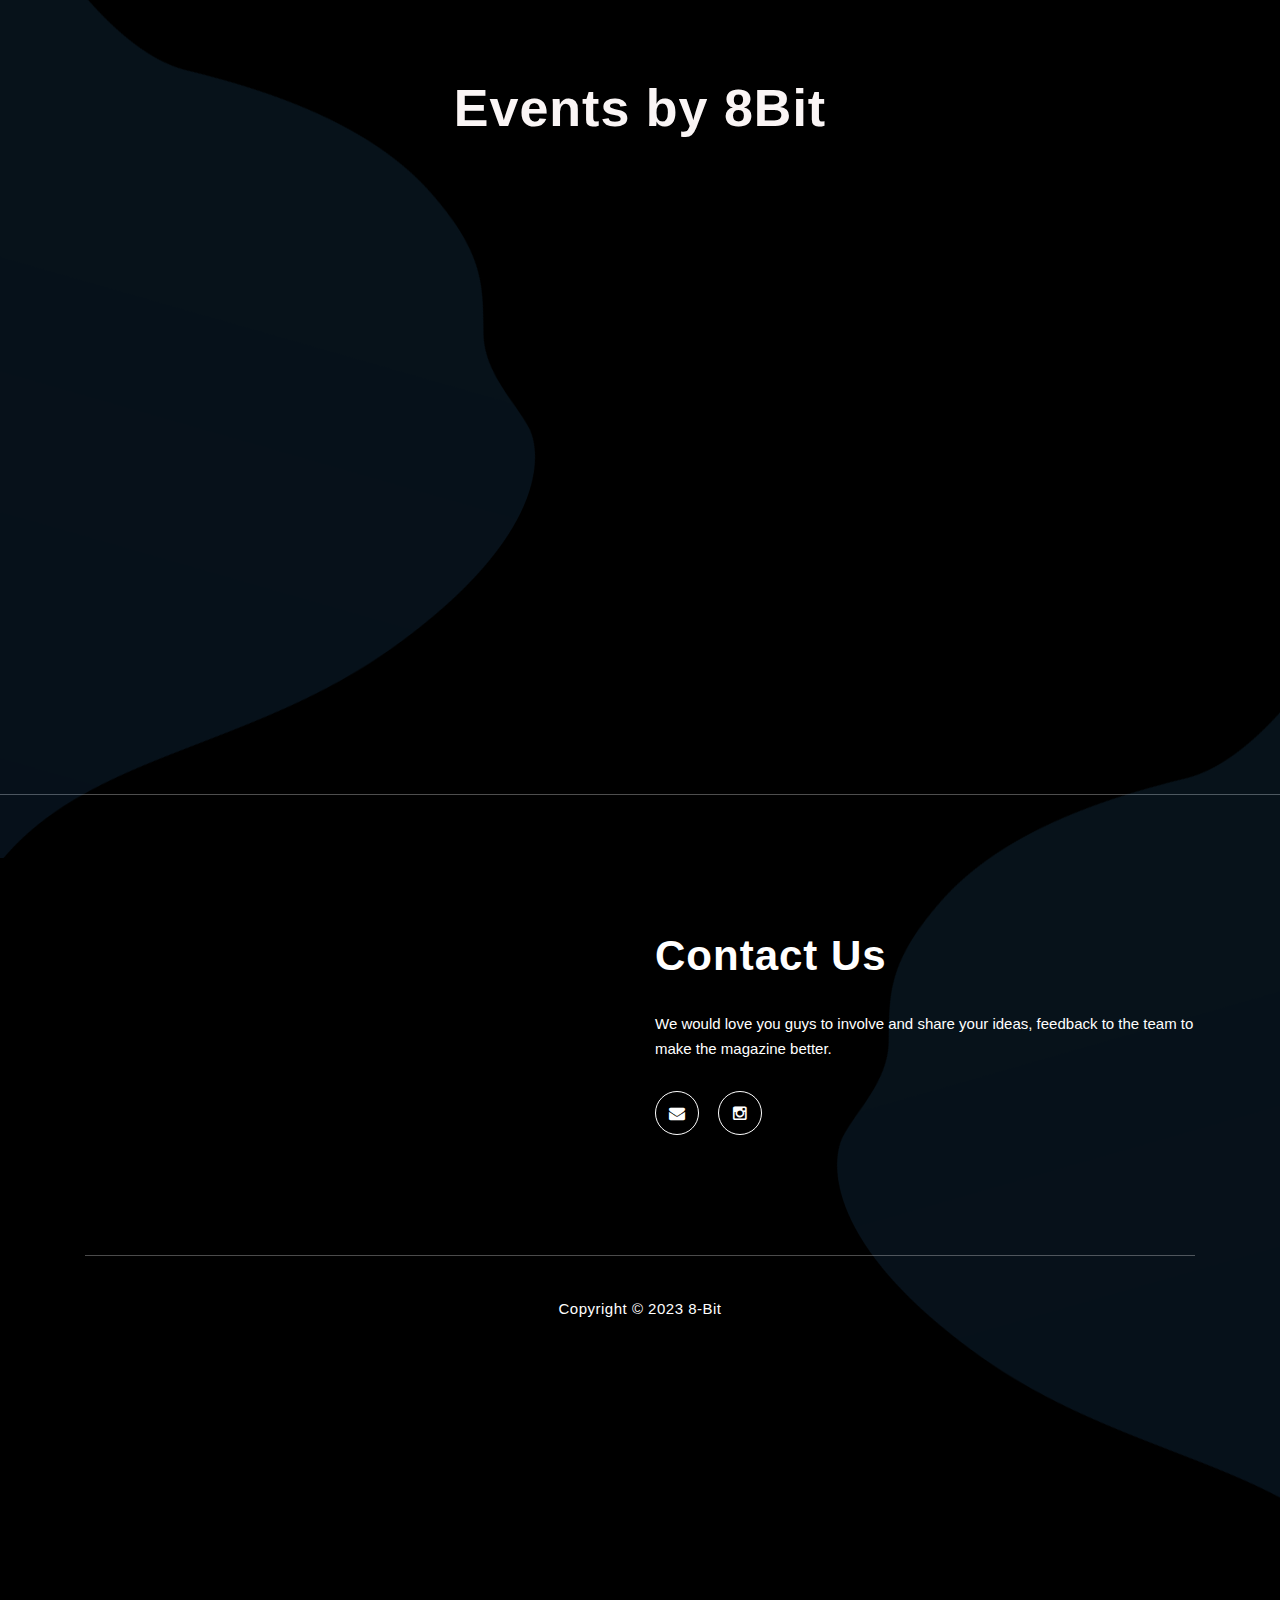
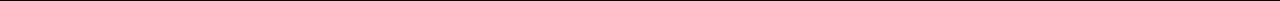
==== commit a39ec126: "added latest magazine" ====
--- a/index.html
+++ b/index.html
@@ -105,13 +105,26 @@
                     data-scroll-reveal="enter left move 30px over 0.6s after 0.4s">
                     <div class="features-item">
                         <div class="features-icon">
-                            <img src="assets/images/monthly2.png" alt="">
-                            <a href="assets/images/Summer 2023 Recap (Digital).pdf" target="_blank" class="main-button">
+                            <img src="assets/images/new.png" alt="">
+                            <a href="https://heyzine.com/flip-book/3b2321ddf2.html#page/1" target="_blank" class="main-button">
                                 Read Here
                             </a>
                         </div>
                     </div>
                 </div>
+
+                <div class="col-lg-4 col-md-6 col-sm-12 col-xs-12"
+                data-scroll-reveal="enter bottom move 30px over 0.6s after 0.4s">
+                <div class="features-item">
+                    <div class="features-icon">
+                        <img src="assets/images/monthly2.png" alt="">
+                        <a href="https://iiitbac-my.sharepoint.com/personal/8bit_iiitb_ac_in/_layouts/15/onedrive.aspx?id=%2Fpersonal%2F8bit%5Fiiitb%5Fac%5Fin%2FDocuments%2FRecaps%2FApril2023Recap%20%2Epdf&parent=%2Fpersonal%2F8bit%5Fiiitb%5Fac%5Fin%2FDocuments%2FRecaps&ga=1" target="_blank" class="main-button">
+                            Read Here
+                        </a>
+                    </div>
+                </div>
+            </div>
+
                 <div class="col-lg-4 col-md-6 col-sm-12 col-xs-12"
                     data-scroll-reveal="enter right move 30px over 0.6s after 0.4s">
                     <div class="features-item">
@@ -123,17 +136,7 @@
                         </div>
                     </div>
                 </div>
-                <div class="col-lg-4 col-md-6 col-sm-12 col-xs-12"
-                data-scroll-reveal="enter bottom move 30px over 0.6s after 0.4s">
-                <div class="features-item">
-                    <div class="features-icon">
-                        <img src="assets/images/monthly1.png" alt="">
-                        <a href="https://iiitbac-my.sharepoint.com/personal/8bit_iiitb_ac_in/_layouts/15/onedrive.aspx?id=%2Fpersonal%2F8bit%5Fiiitb%5Fac%5Fin%2FDocuments%2FRecaps%2FApril2023Recap%20%2Epdf&parent=%2Fpersonal%2F8bit%5Fiiitb%5Fac%5Fin%2FDocuments%2FRecaps&ga=1" target="_blank" class="main-button">
-                            Read Here
-                        </a>
-                    </div>
-                </div>
-            </div>
+                
             </div>
         </div>
     </section>
